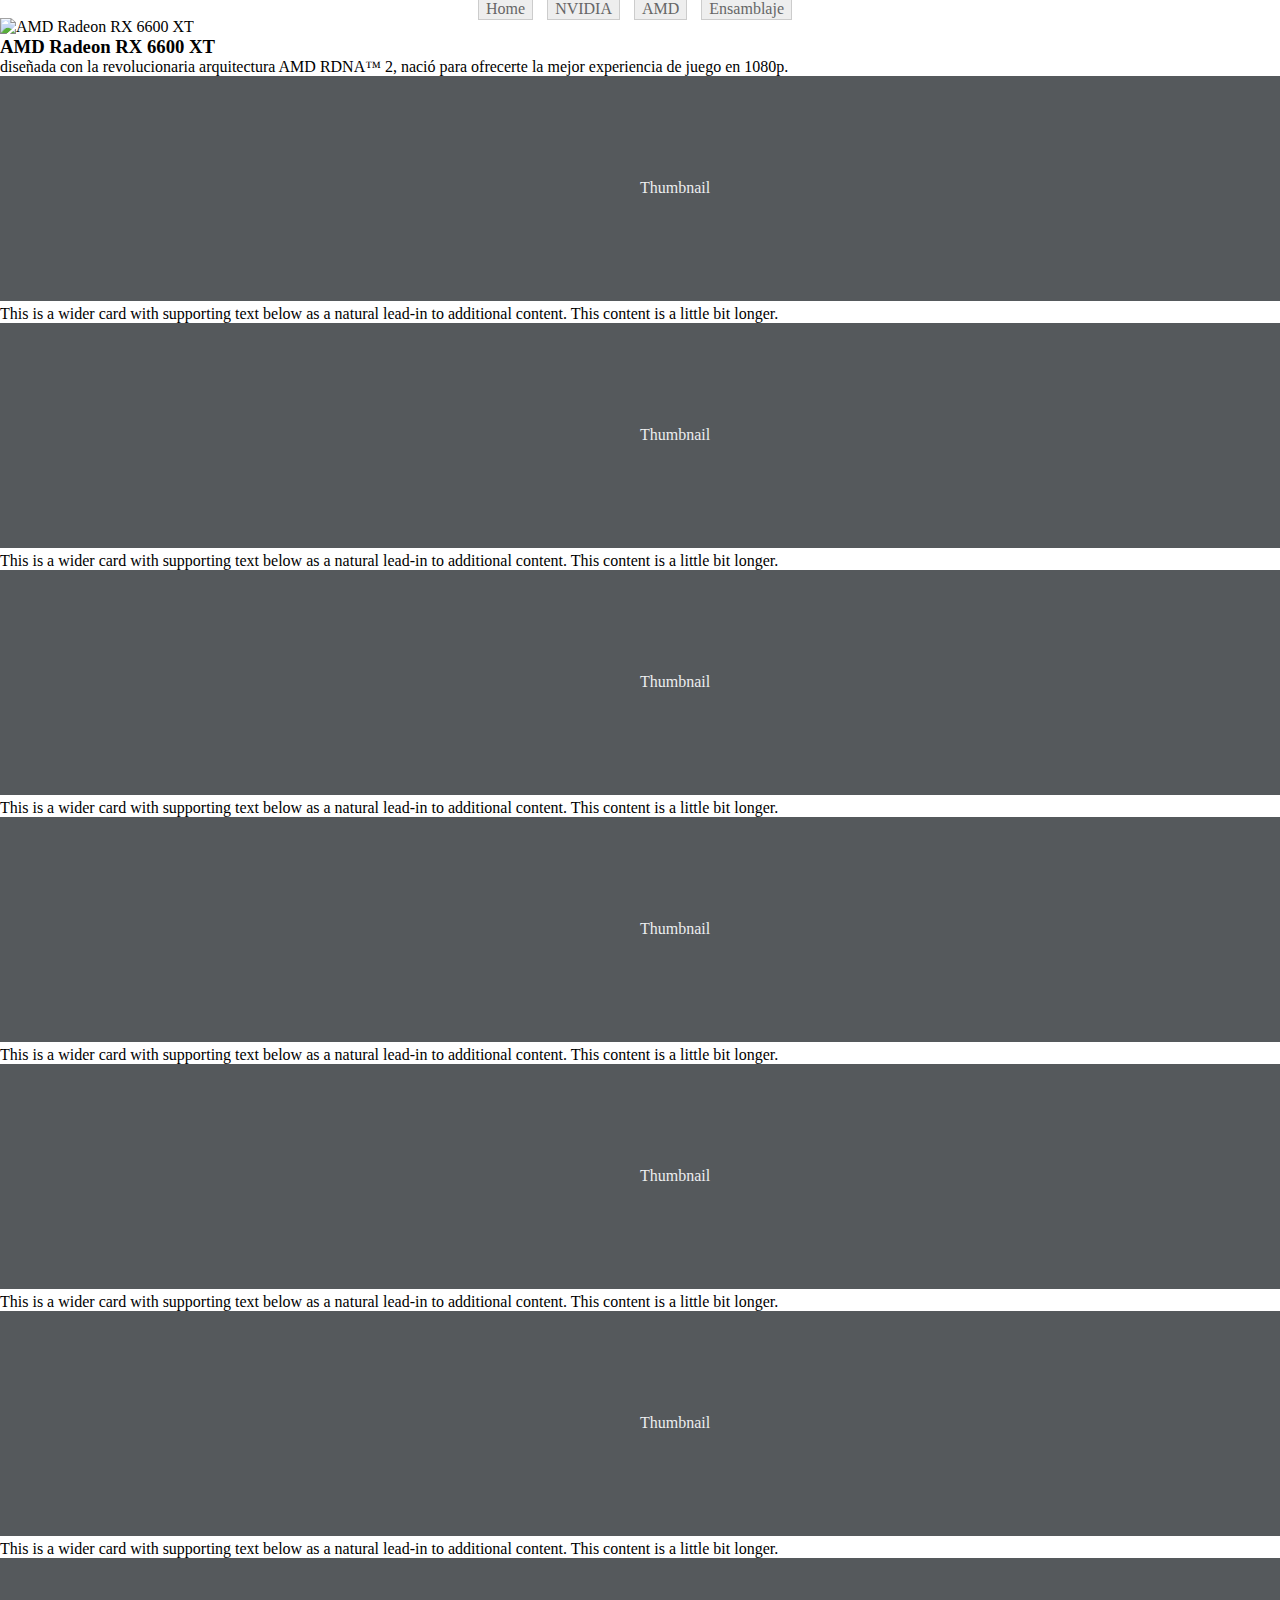
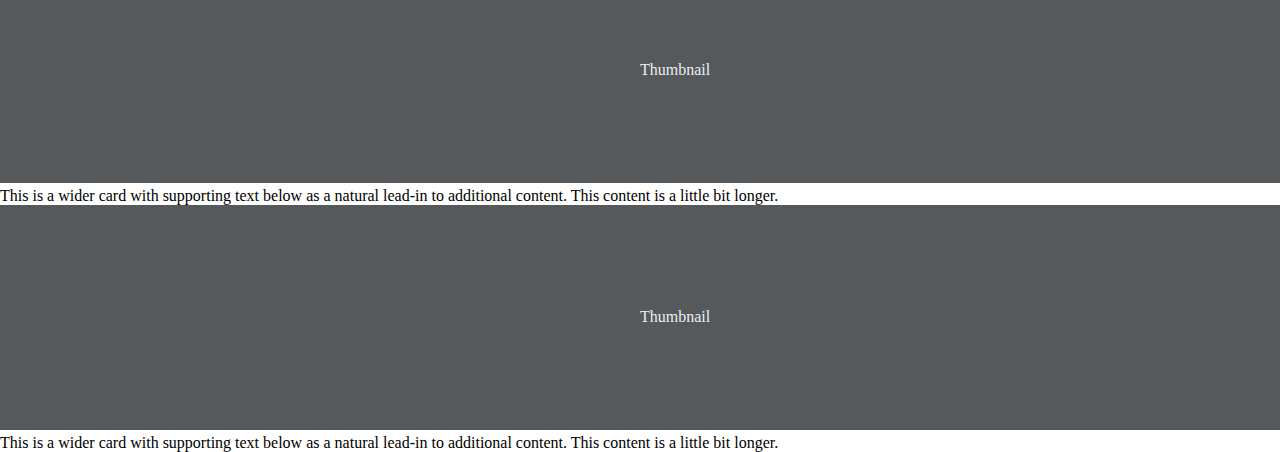
==== Template/Amd.html @ af45606d "Primer Commit" ====
<!DOCTYPE html>
<html lang="es">
<head>
    <meta charset="UTF-8">
    <meta http-equiv="X-UA-Compatible" content="IE=edge">
    <meta name="viewport" content="width=device-width, initial-scale=1.0">
    <title>AMD</title>
    <link rel="stylesheet" href="https://cdn.jsdelivr.net/npm/bootstrap@4.6.0/dist/css/bootstrap.min.css" integrity="sha384-B0vP5xmATw1+K9KRQjQERJvTumQW0nPEzvF6L/Z6nronJ3oUOFUFpCjEUQouq2+l" crossorigin="anonymous">
    <link rel="stylesheet" href="/css/Amd.css">
</head>
<body>
    <header id="header">
        <div id="navegador">
            <ul>
            <li><a href="/index.html">Home</a></li>
            <li><a href="/Template/Nvidea.html">NVIDIA</a></li>
            <li><a href="Amd.html">AMD</a></li>
            <li><a href="/Template/Ensamblaje.html">Ensamblaje</a></li>
            </ul>
            </div>
    </header>
    <main>
        <div class="album py-5 bg-light">
            <div class="container">
        
              <div class="row">
                <div class="col-md-4">
                  <div class="card mb-4 shadow-sm">
                    <img src="/img/amd radeon 6600XT.webp" alt="AMD Radeon RX 6600 XT">
        
                    <div class="card-body">
                      <h3>AMD Radeon RX 6600 XT</h3>
                      <p class="card-text">diseñada con la revolucionaria arquitectura AMD RDNA™ 2, nació para ofrecerte la mejor experiencia de juego en 1080p.</p>
                      <div class="d-flex justify-content-between align-items-center">
                      </div>
                    </div>
                  </div>
                </div>
                <div class="col-md-4">
                  <div class="card mb-4 shadow-sm">
                    <svg class="bd-placeholder-img card-img-top" width="100%" height="225" xmlns="http://www.w3.org/2000/svg" role="img" aria-label="Placeholder: Thumbnail" preserveAspectRatio="xMidYMid slice" focusable="false"><title>Placeholder</title><rect width="100%" height="100%" fill="#55595c"/><text x="50%" y="50%" fill="#eceeef" dy=".3em">Thumbnail</text></svg>
        
                    <div class="card-body">
                      <p class="card-text">This is a wider card with supporting text below as a natural lead-in to additional content. This content is a little bit longer.</p>
                      <div class="d-flex justify-content-between align-items-center">
                      </div>
                    </div>
                  </div>
                </div>
                <div class="col-md-4">
                  <div class="card mb-4 shadow-sm">
                    <svg class="bd-placeholder-img card-img-top" width="100%" height="225" xmlns="http://www.w3.org/2000/svg" role="img" aria-label="Placeholder: Thumbnail" preserveAspectRatio="xMidYMid slice" focusable="false"><title>Placeholder</title><rect width="100%" height="100%" fill="#55595c"/><text x="50%" y="50%" fill="#eceeef" dy=".3em">Thumbnail</text></svg>
                    <div class="card-body">
                      <p class="card-text">This is a wider card with supporting text below as a natural lead-in to additional content. This content is a little bit longer.</p>
                      <div class="d-flex justify-content-between align-items-center">
                      </div>
                    </div>
                  </div>
                </div>
        
                <div class="col-md-4">
                  <div class="card mb-4 shadow-sm">
                    <svg class="bd-placeholder-img card-img-top" width="100%" height="225" xmlns="http://www.w3.org/2000/svg" role="img" aria-label="Placeholder: Thumbnail" preserveAspectRatio="xMidYMid slice" focusable="false"><title>Placeholder</title><rect width="100%" height="100%" fill="#55595c"/><text x="50%" y="50%" fill="#eceeef" dy=".3em">Thumbnail</text></svg>
        
                    <div class="card-body">
                      <p class="card-text">This is a wider card with supporting text below as a natural lead-in to additional content. This content is a little bit longer.</p>
                      <div class="d-flex justify-content-between align-items-center">
                      </div>
                    </div>
                  </div>
                </div>
                <div class="col-md-4">
                  <div class="card mb-4 shadow-sm">
                    <svg class="bd-placeholder-img card-img-top" width="100%" height="225" xmlns="http://www.w3.org/2000/svg" role="img" aria-label="Placeholder: Thumbnail" preserveAspectRatio="xMidYMid slice" focusable="false"><title>Placeholder</title><rect width="100%" height="100%" fill="#55595c"/><text x="50%" y="50%" fill="#eceeef" dy=".3em">Thumbnail</text></svg>
        
                    <div class="card-body">
                      <p class="card-text">This is a wider card with supporting text below as a natural lead-in to additional content. This content is a little bit longer.</p>
                      <div class="d-flex justify-content-between align-items-center">
                      </div>
                    </div>
                  </div>
                </div>
                <div class="col-md-4">
                  <div class="card mb-4 shadow-sm">
                    <svg class="bd-placeholder-img card-img-top" width="100%" height="225" xmlns="http://www.w3.org/2000/svg" role="img" aria-label="Placeholder: Thumbnail" preserveAspectRatio="xMidYMid slice" focusable="false"><title>Placeholder</title><rect width="100%" height="100%" fill="#55595c"/><text x="50%" y="50%" fill="#eceeef" dy=".3em">Thumbnail</text></svg>
        
                    <div class="card-body">
                      <p class="card-text">This is a wider card with supporting text below as a natural lead-in to additional content. This content is a little bit longer.</p>
                      <div class="d-flex justify-content-between align-items-center">
                      </div>
                    </div>
                  </div>
                </div>
        
                <div class="col-md-4">
                  <div class="card mb-4 shadow-sm">
                    <svg class="bd-placeholder-img card-img-top" width="100%" height="225" xmlns="http://www.w3.org/2000/svg" role="img" aria-label="Placeholder: Thumbnail" preserveAspectRatio="xMidYMid slice" focusable="false"><title>Placeholder</title><rect width="100%" height="100%" fill="#55595c"/><text x="50%" y="50%" fill="#eceeef" dy=".3em">Thumbnail</text></svg>
        
                    <div class="card-body">
                      <p class="card-text">This is a wider card with supporting text below as a natural lead-in to additional content. This content is a little bit longer.</p>
                      <div class="d-flex justify-content-between align-items-center">

                      </div>
                    </div>
                  </div>
                </div>
                <div class="col-md-4">
                  <div class="card mb-4 shadow-sm">
                    <svg class="bd-placeholder-img card-img-top" width="100%" height="225" xmlns="http://www.w3.org/2000/svg" role="img" aria-label="Placeholder: Thumbnail" preserveAspectRatio="xMidYMid slice" focusable="false"><title>Placeholder</title><rect width="100%" height="100%" fill="#55595c"/><text x="50%" y="50%" fill="#eceeef" dy=".3em">Thumbnail</text></svg>
        
                    <div class="card-body">
                      <p class="card-text">This is a wider card with supporting text below as a natural lead-in to additional content. This content is a little bit longer.</p>
                      <div class="d-flex justify-content-between align-items-center">
                      </div>
                    </div>
                  </div>
                </div>
                <div class="col-md-4">
                  <div class="card mb-4 shadow-sm">
                    <svg class="bd-placeholder-img card-img-top" width="100%" height="225" xmlns="http://www.w3.org/2000/svg" role="img" aria-label="Placeholder: Thumbnail" preserveAspectRatio="xMidYMid slice" focusable="false"><title>Placeholder</title><rect width="100%" height="100%" fill="#55595c"/><text x="50%" y="50%" fill="#eceeef" dy=".3em">Thumbnail</text></svg>
        
                    <div class="card-body">
                      <p class="card-text">This is a wider card with supporting text below as a natural lead-in to additional content. This content is a little bit longer.</p>
                      </div>
                    </div>
                  </div>
                </div>
              </div>
            </div>
          </div>
    </main>
</body>
</html>
---- css/Amd.css ----
*{
    padding: 0%;
    margin: 0%;
    background: fff;
}
#navegador ul{
    list-style-type: none;
    text-align: center;
 }
 #navegador li{
    display: inline;
    text-align: center;
    margin: 0 10px 0 0;
 }
 #navegador li a {
    padding: 2px 7px 2px 7px;
    color: #666;
    background-color: #eeeeee;
    border: 1px solid #ccc;
    text-decoration: none;
 }
 #navegador li a:hover{
    background-color: #333333;
    color: #ffffff;
 }
 table, th, td {
    border: 2px solid black;
  }
  table{
      width: 50vw;
      text-align:center
  }
  li {
    list-style-type: none;
  }
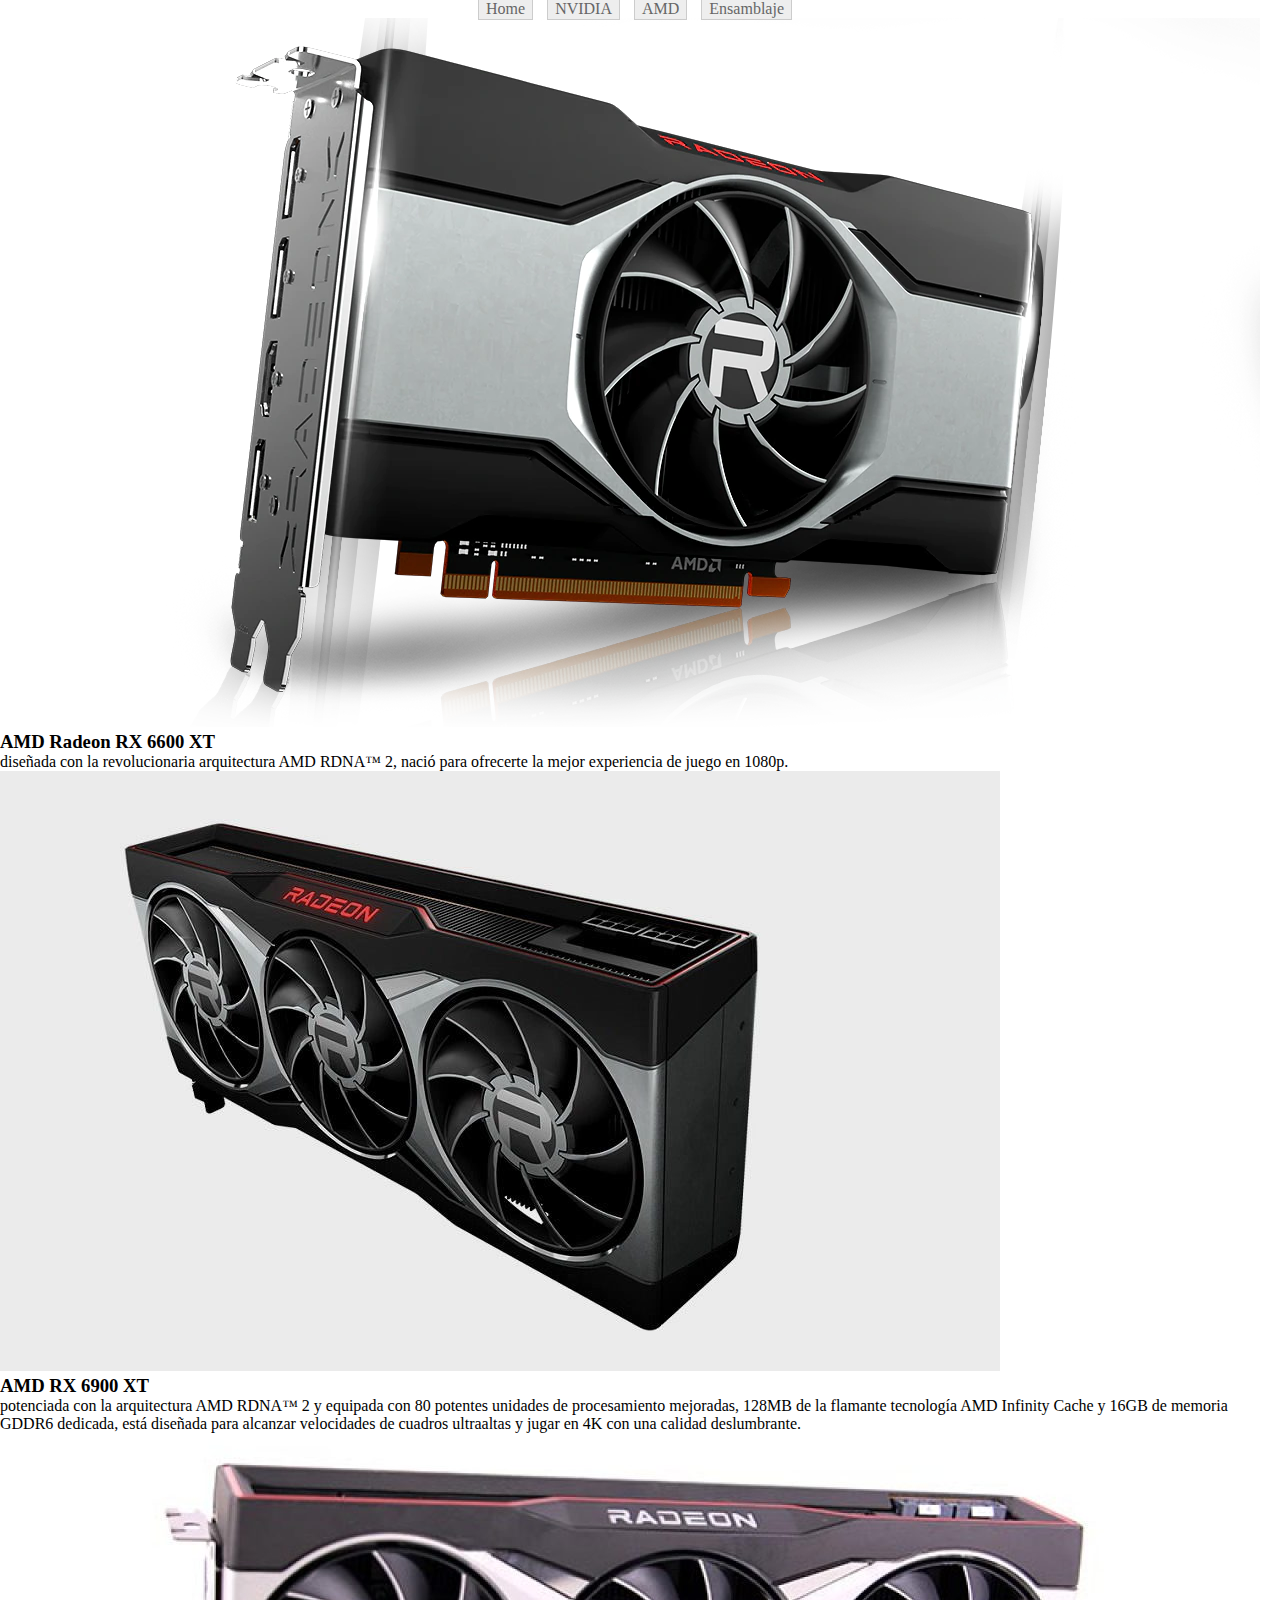
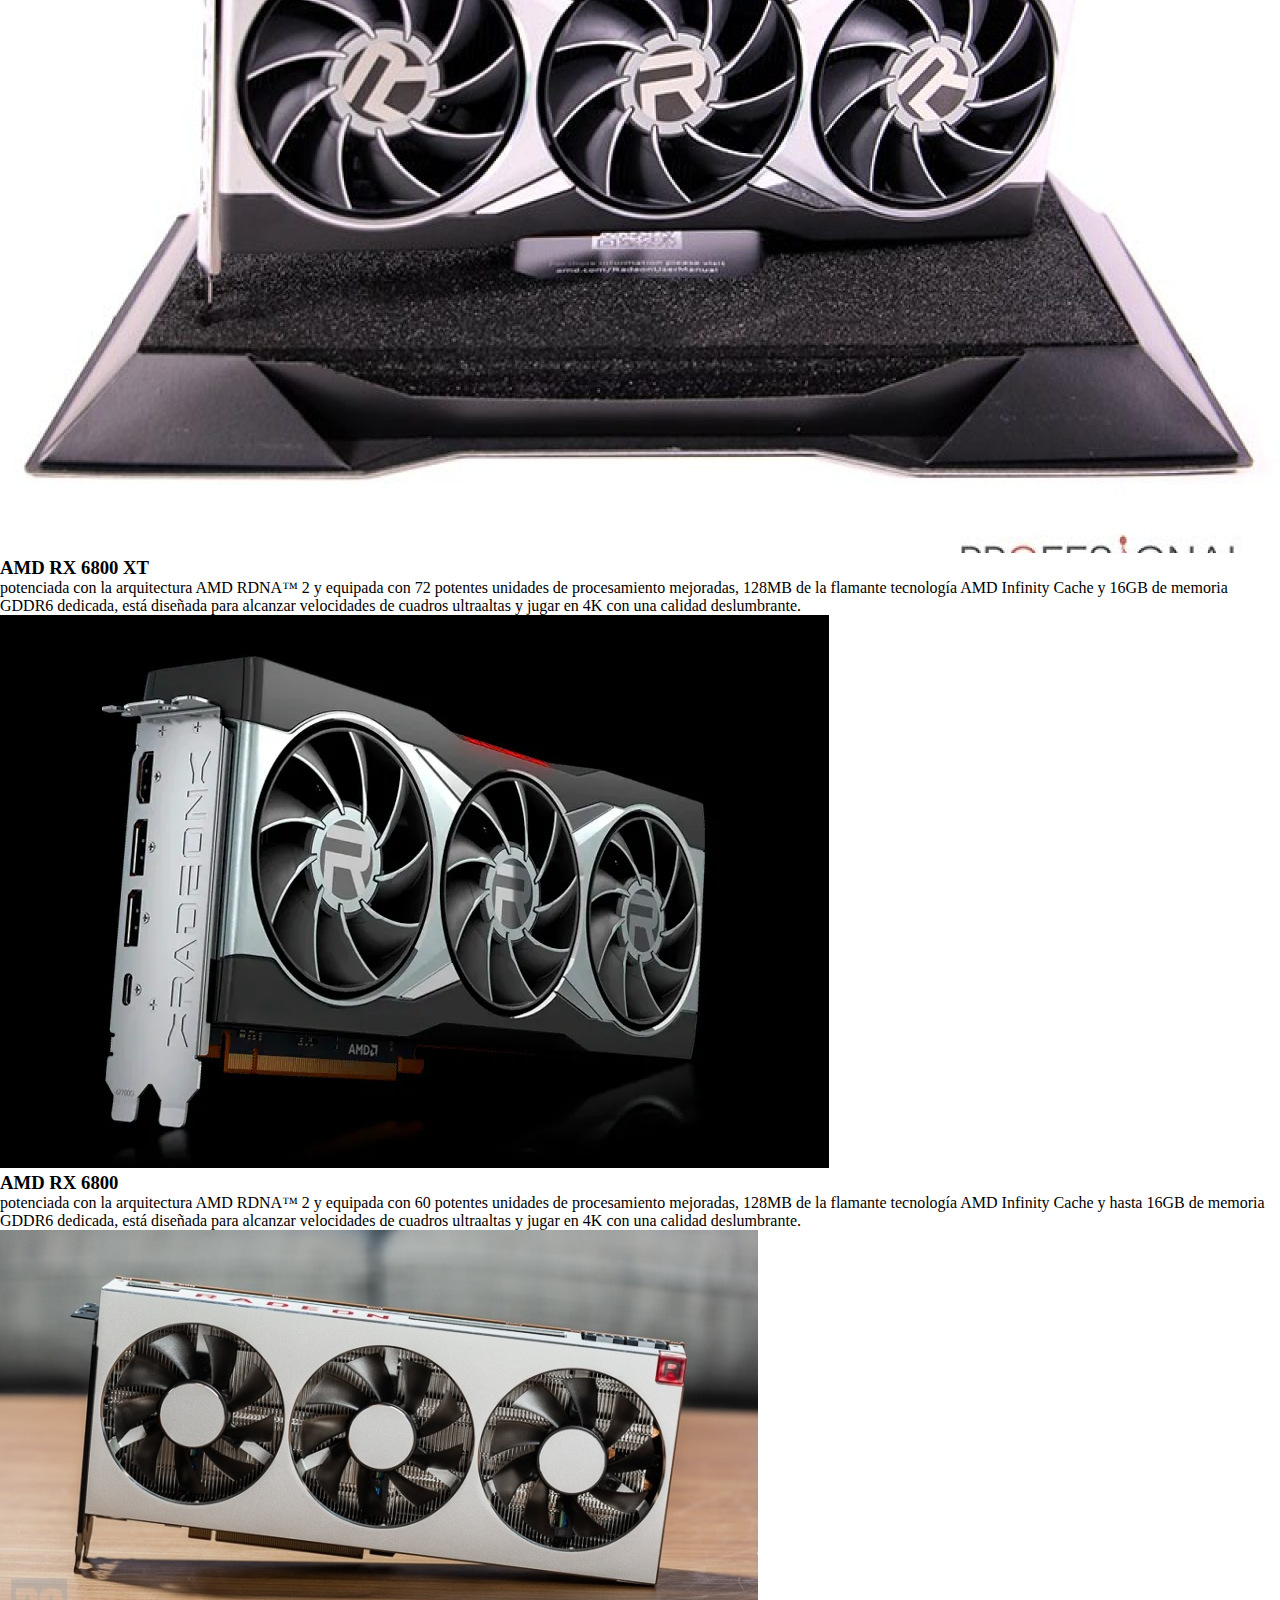
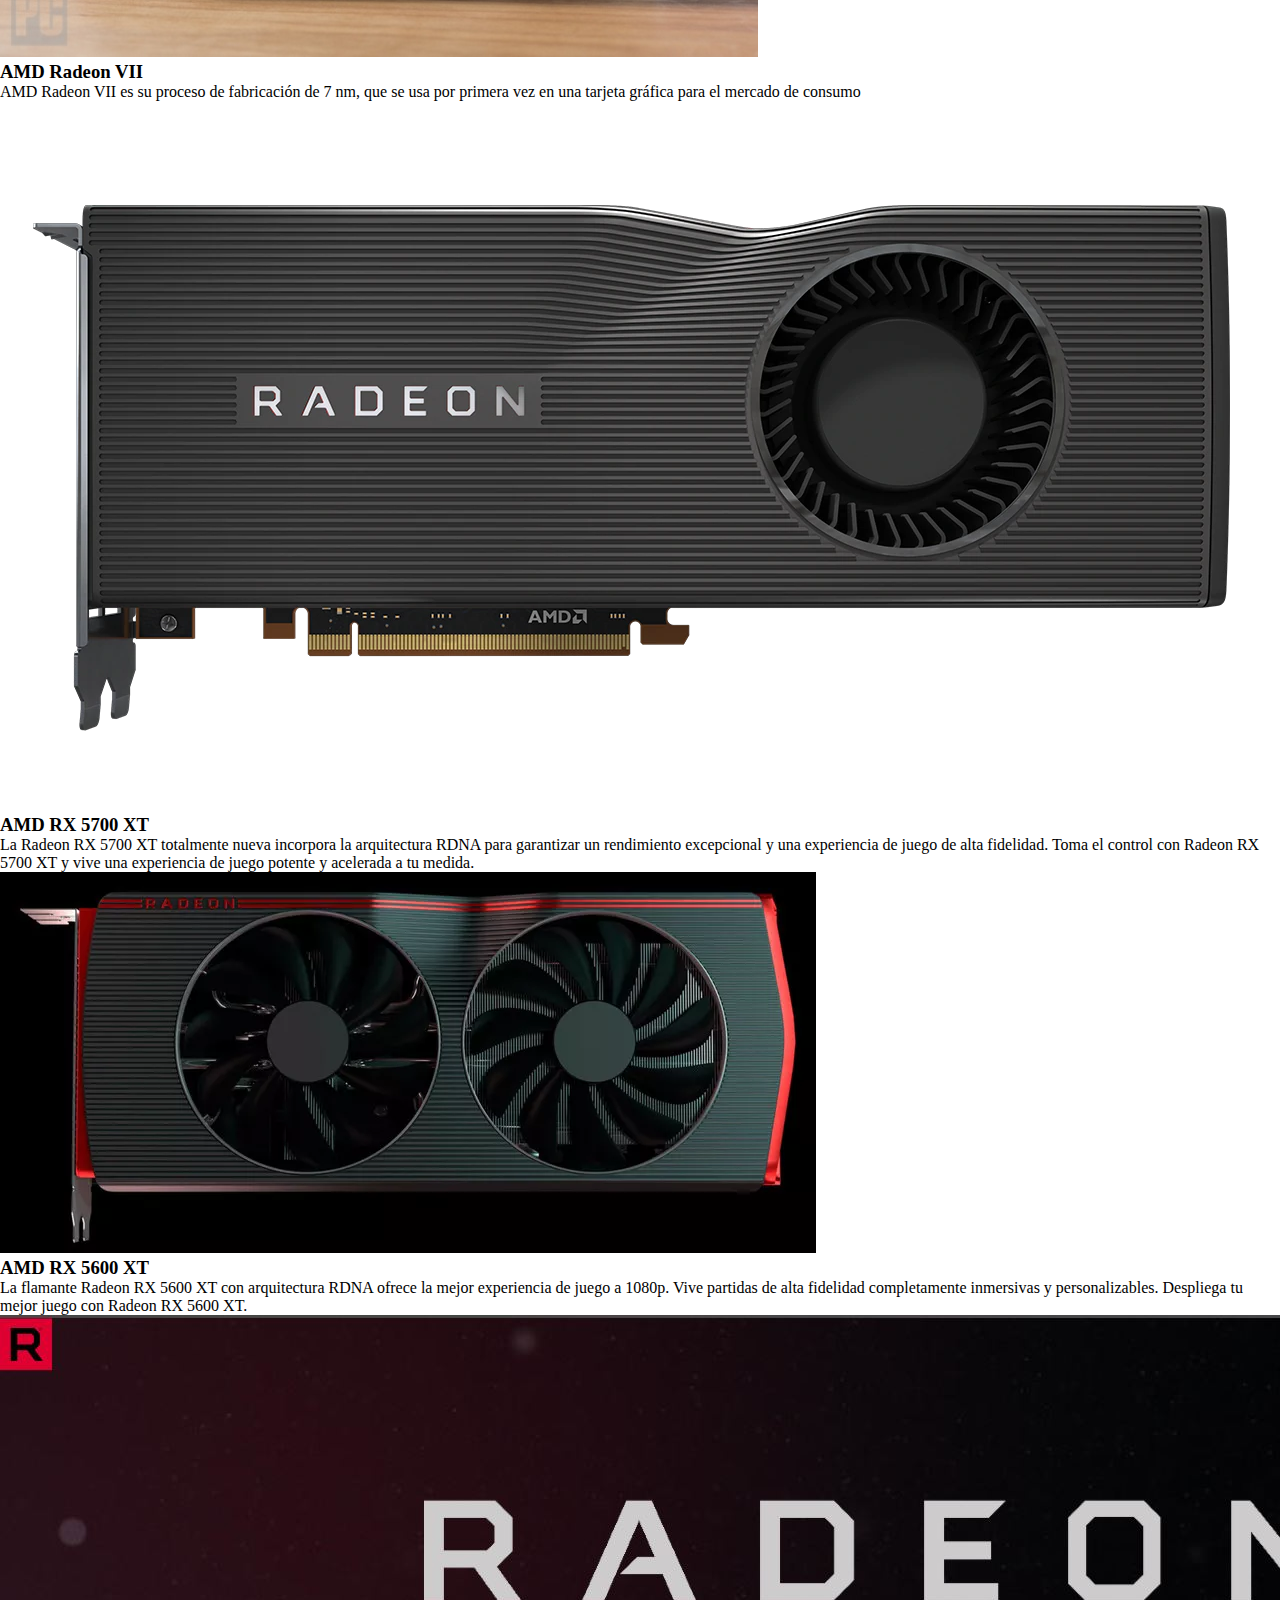
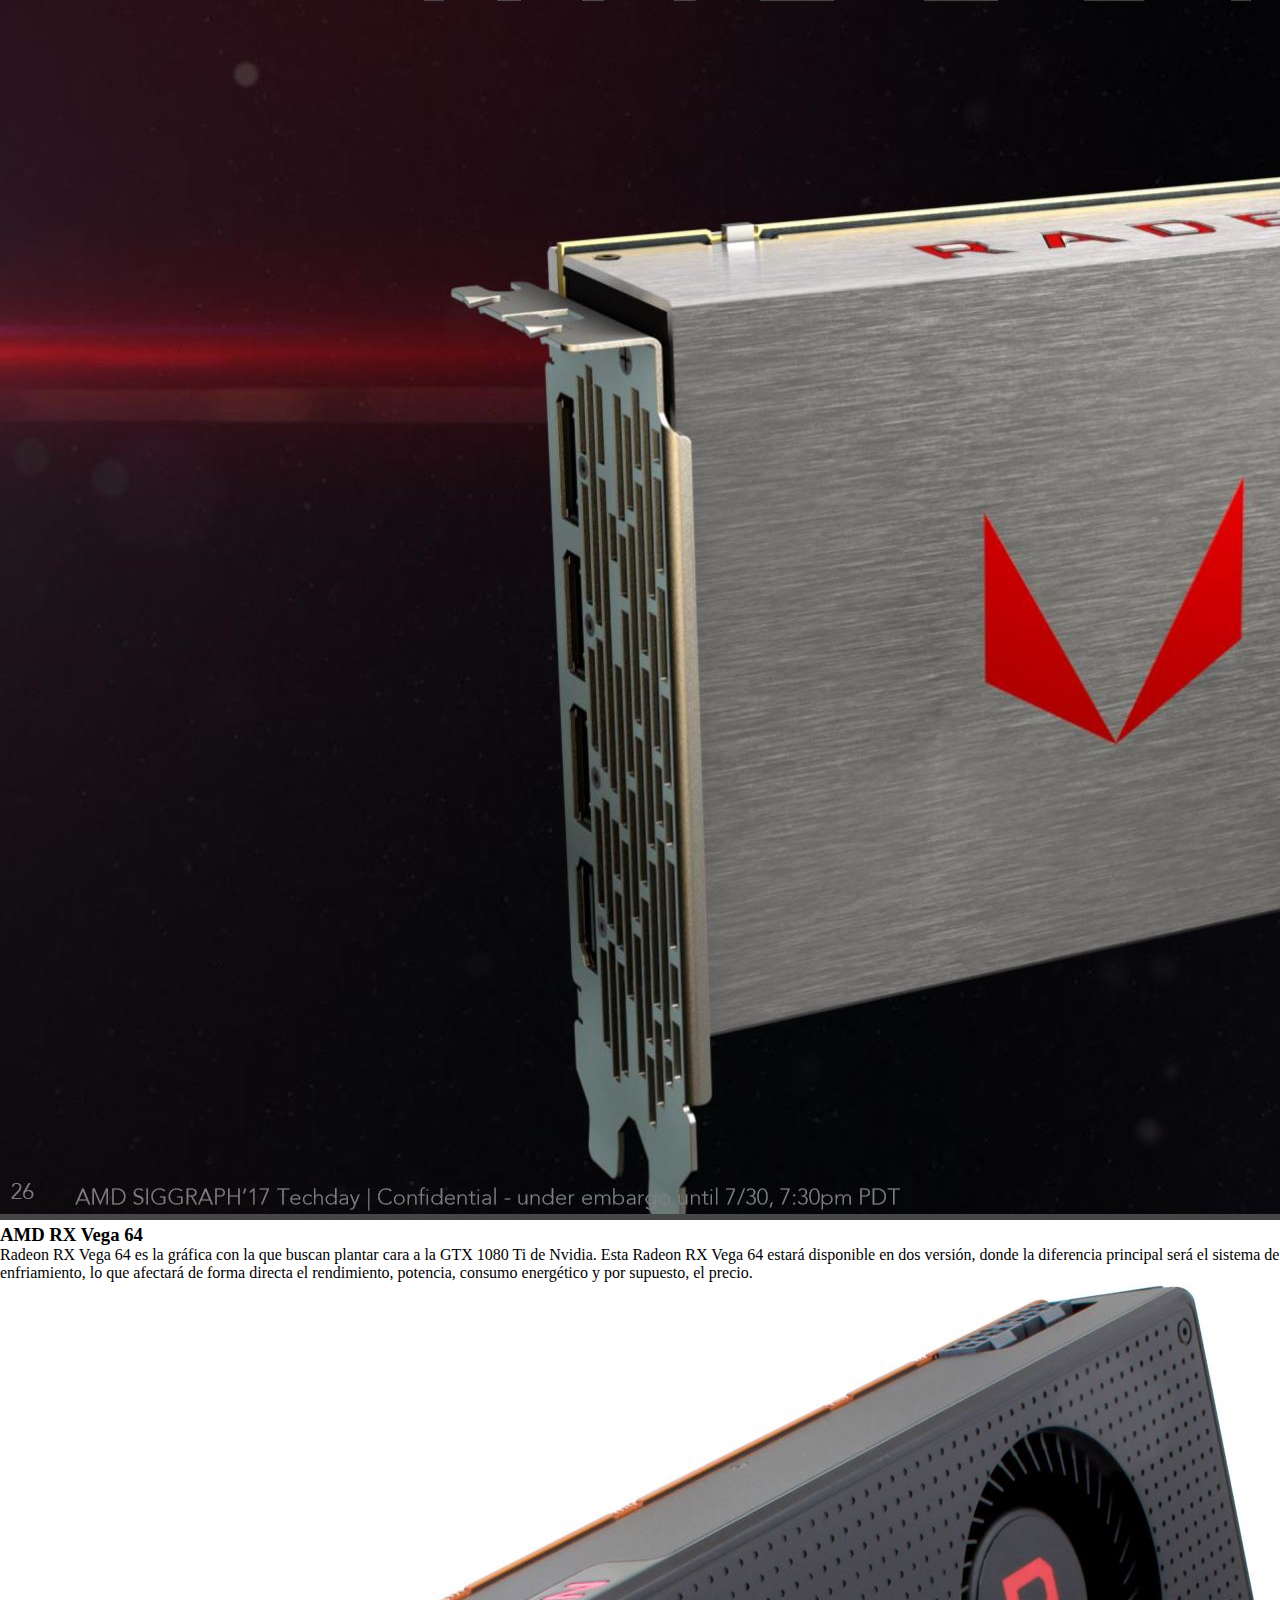
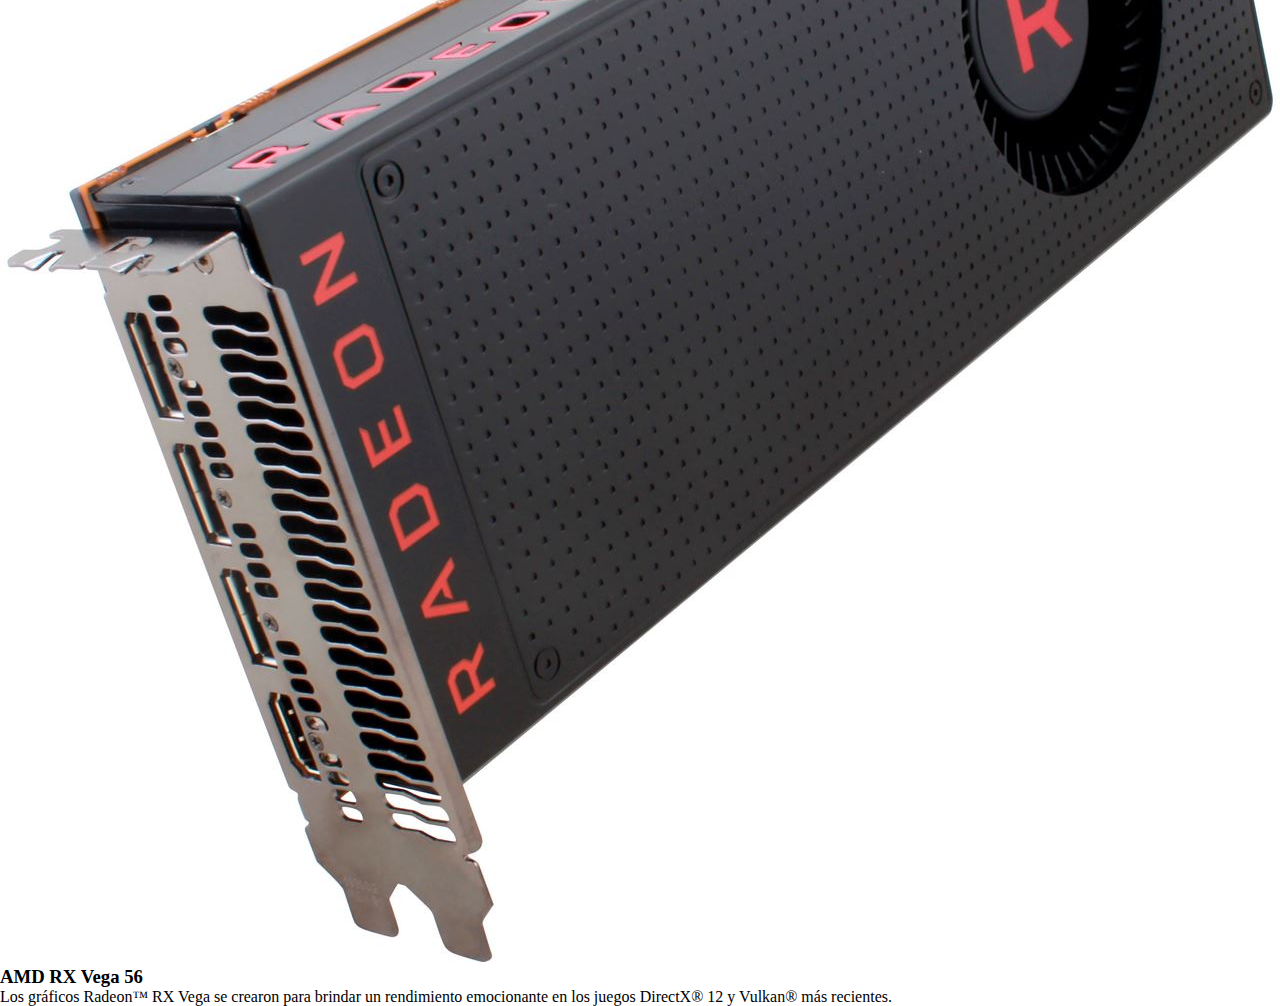
==== commit c161f5f9: "Se añadieron nuevas imagenes y texto" ====
--- a/Template/Amd.html
+++ b/Template/Amd.html
@@ -26,7 +26,7 @@
               <div class="row">
                 <div class="col-md-4">
                   <div class="card mb-4 shadow-sm">
-                    <img src="/img/amd radeon 6600XT.webp" alt="AMD Radeon RX 6600 XT">
+                    <img src="/Recurso/img/AMD/amd radeon 6600XT.webp" alt="AMD Radeon RX 6600 XT">
         
                     <div class="card-body">
                       <h3>AMD Radeon RX 6600 XT</h3>
@@ -38,10 +38,10 @@
                 </div>
                 <div class="col-md-4">
                   <div class="card mb-4 shadow-sm">
-                    <svg class="bd-placeholder-img card-img-top" width="100%" height="225" xmlns="http://www.w3.org/2000/svg" role="img" aria-label="Placeholder: Thumbnail" preserveAspectRatio="xMidYMid slice" focusable="false"><title>Placeholder</title><rect width="100%" height="100%" fill="#55595c"/><text x="50%" y="50%" fill="#eceeef" dy=".3em">Thumbnail</text></svg>
+                    <img src="/Recurso/img/AMD/RX 6900 XT.jpg" alt="RX 6900 XT">
         
-                    <div class="card-body">
-                      <p class="card-text">This is a wider card with supporting text below as a natural lead-in to additional content. This content is a little bit longer.</p>
+                    <div class="card-body"><h3>AMD RX 6900 XT</h3>
+                      <p class="card-text">potenciada con la arquitectura AMD RDNA™ 2 y equipada con 80 potentes unidades de procesamiento mejoradas, 128MB de la flamante tecnología AMD Infinity Cache y 16GB de memoria GDDR6 dedicada, está diseñada para alcanzar velocidades de cuadros ultraaltas y jugar en 4K con una calidad deslumbrante.</p>
                       <div class="d-flex justify-content-between align-items-center">
                       </div>
                     </div>
@@ -49,9 +49,10 @@
                 </div>
                 <div class="col-md-4">
                   <div class="card mb-4 shadow-sm">
-                    <svg class="bd-placeholder-img card-img-top" width="100%" height="225" xmlns="http://www.w3.org/2000/svg" role="img" aria-label="Placeholder: Thumbnail" preserveAspectRatio="xMidYMid slice" focusable="false"><title>Placeholder</title><rect width="100%" height="100%" fill="#55595c"/><text x="50%" y="50%" fill="#eceeef" dy=".3em">Thumbnail</text></svg>
-                    <div class="card-body">
-                      <p class="card-text">This is a wider card with supporting text below as a natural lead-in to additional content. This content is a little bit longer.</p>
+                    <img src="/Recurso/img/AMD/RX 6800 XT.jpg" alt="RX 6800 XT">
+
+                    <div class="card-body"><h3>AMD RX 6800 XT</h3>
+                      <p class="card-text">potenciada con la arquitectura AMD RDNA™ 2 y equipada con 72 potentes unidades de procesamiento mejoradas, 128MB de la flamante tecnología AMD Infinity Cache y 16GB de memoria GDDR6 dedicada, está diseñada para alcanzar velocidades de cuadros ultraaltas y jugar en 4K con una calidad deslumbrante.</p>
                       <div class="d-flex justify-content-between align-items-center">
                       </div>
                     </div>
@@ -60,10 +61,10 @@
         
                 <div class="col-md-4">
                   <div class="card mb-4 shadow-sm">
-                    <svg class="bd-placeholder-img card-img-top" width="100%" height="225" xmlns="http://www.w3.org/2000/svg" role="img" aria-label="Placeholder: Thumbnail" preserveAspectRatio="xMidYMid slice" focusable="false"><title>Placeholder</title><rect width="100%" height="100%" fill="#55595c"/><text x="50%" y="50%" fill="#eceeef" dy=".3em">Thumbnail</text></svg>
+                    <img src="/Recurso/img/AMD/amd radeon 6800.webp" alt="RX 6800">
         
-                    <div class="card-body">
-                      <p class="card-text">This is a wider card with supporting text below as a natural lead-in to additional content. This content is a little bit longer.</p>
+                    <div class="card-body"><h3>AMD RX 6800</h3>
+                      <p class="card-text">potenciada con la arquitectura AMD RDNA™ 2 y equipada con 60 potentes unidades de procesamiento mejoradas, 128MB de la flamante tecnología AMD Infinity Cache y hasta 16GB de memoria GDDR6 dedicada, está diseñada para alcanzar velocidades de cuadros ultraaltas y jugar en 4K con una calidad deslumbrante.</p>
                       <div class="d-flex justify-content-between align-items-center">
                       </div>
                     </div>
@@ -71,10 +72,10 @@
                 </div>
                 <div class="col-md-4">
                   <div class="card mb-4 shadow-sm">
-                    <svg class="bd-placeholder-img card-img-top" width="100%" height="225" xmlns="http://www.w3.org/2000/svg" role="img" aria-label="Placeholder: Thumbnail" preserveAspectRatio="xMidYMid slice" focusable="false"><title>Placeholder</title><rect width="100%" height="100%" fill="#55595c"/><text x="50%" y="50%" fill="#eceeef" dy=".3em">Thumbnail</text></svg>
+                    <img src="/Recurso/img/AMD/AMD Radeon VII.jpg" alt="AMD Radeon VII">
         
-                    <div class="card-body">
-                      <p class="card-text">This is a wider card with supporting text below as a natural lead-in to additional content. This content is a little bit longer.</p>
+                    <div class="card-body"><h3>AMD Radeon VII</h3>
+                      <p class="card-text">AMD Radeon VII es su proceso de fabricación de 7 nm, que se usa por primera vez en una tarjeta gráfica para el mercado de consumo</p>
                       <div class="d-flex justify-content-between align-items-center">
                       </div>
                     </div>
@@ -82,10 +83,11 @@
                 </div>
                 <div class="col-md-4">
                   <div class="card mb-4 shadow-sm">
-                    <svg class="bd-placeholder-img card-img-top" width="100%" height="225" xmlns="http://www.w3.org/2000/svg" role="img" aria-label="Placeholder: Thumbnail" preserveAspectRatio="xMidYMid slice" focusable="false"><title>Placeholder</title><rect width="100%" height="100%" fill="#55595c"/><text x="50%" y="50%" fill="#eceeef" dy=".3em">Thumbnail</text></svg>
+                    <img src="/Recurso/img/AMD/RX 5700 XT.webp" alt="RX 5700 XT">
         
                     <div class="card-body">
-                      <p class="card-text">This is a wider card with supporting text below as a natural lead-in to additional content. This content is a little bit longer.</p>
+                      <h3>AMD RX 5700 XT</h3>
+                      <p class="card-text">La Radeon RX 5700 XT totalmente nueva incorpora la arquitectura RDNA para garantizar un rendimiento excepcional y una experiencia de juego de alta fidelidad. Toma el control con Radeon RX 5700 XT y vive una experiencia de juego potente y acelerada a tu medida.</p>
                       <div class="d-flex justify-content-between align-items-center">
                       </div>
                     </div>
@@ -94,10 +96,11 @@
         
                 <div class="col-md-4">
                   <div class="card mb-4 shadow-sm">
-                    <svg class="bd-placeholder-img card-img-top" width="100%" height="225" xmlns="http://www.w3.org/2000/svg" role="img" aria-label="Placeholder: Thumbnail" preserveAspectRatio="xMidYMid slice" focusable="false"><title>Placeholder</title><rect width="100%" height="100%" fill="#55595c"/><text x="50%" y="50%" fill="#eceeef" dy=".3em">Thumbnail</text></svg>
+                    <img src="/Recurso/img/AMD/rx 5600 xt.webp" alt="RX 5600 XT">
         
                     <div class="card-body">
-                      <p class="card-text">This is a wider card with supporting text below as a natural lead-in to additional content. This content is a little bit longer.</p>
+                      <h3>AMD RX 5600 XT</h3>
+                      <p class="card-text">La flamante Radeon RX 5600 XT con arquitectura RDNA ofrece la mejor experiencia de juego a 1080p. Vive partidas de alta fidelidad completamente inmersivas y personalizables. Despliega tu mejor juego con Radeon RX 5600 XT.</p>
                       <div class="d-flex justify-content-between align-items-center">
 
                       </div>
@@ -106,10 +109,10 @@
                 </div>
                 <div class="col-md-4">
                   <div class="card mb-4 shadow-sm">
-                    <svg class="bd-placeholder-img card-img-top" width="100%" height="225" xmlns="http://www.w3.org/2000/svg" role="img" aria-label="Placeholder: Thumbnail" preserveAspectRatio="xMidYMid slice" focusable="false"><title>Placeholder</title><rect width="100%" height="100%" fill="#55595c"/><text x="50%" y="50%" fill="#eceeef" dy=".3em">Thumbnail</text></svg>
+                    <img src="/Recurso/img/AMD/Vega64.jpg" alt="Vega64">
         
-                    <div class="card-body">
-                      <p class="card-text">This is a wider card with supporting text below as a natural lead-in to additional content. This content is a little bit longer.</p>
+                    <div class="card-body"><h3>AMD RX Vega 64</h3>
+                      <p class="card-text">Radeon RX Vega 64 es la gráfica con la que buscan plantar cara a la GTX 1080 Ti de Nvidia. Esta Radeon RX Vega 64 estará disponible en dos versión, donde la diferencia principal será el sistema de enfriamiento, lo que afectará de forma directa el rendimiento, potencia, consumo energético y por supuesto, el precio.</p>
                       <div class="d-flex justify-content-between align-items-center">
                       </div>
                     </div>
@@ -117,10 +120,11 @@
                 </div>
                 <div class="col-md-4">
                   <div class="card mb-4 shadow-sm">
-                    <svg class="bd-placeholder-img card-img-top" width="100%" height="225" xmlns="http://www.w3.org/2000/svg" role="img" aria-label="Placeholder: Thumbnail" preserveAspectRatio="xMidYMid slice" focusable="false"><title>Placeholder</title><rect width="100%" height="100%" fill="#55595c"/><text x="50%" y="50%" fill="#eceeef" dy=".3em">Thumbnail</text></svg>
+                    <img src="/Recurso/img/AMD/Vega56.jpg" alt="Vega56">
         
                     <div class="card-body">
-                      <p class="card-text">This is a wider card with supporting text below as a natural lead-in to additional content. This content is a little bit longer.</p>
+                      <h3>AMD RX Vega 56</h3>
+                      <p class="card-text">Los gráficos Radeon™ RX Vega se crearon para brindar un rendimiento emocionante en los juegos DirectX® 12 y Vulkan® más recientes.</p>
                       </div>
                     </div>
                   </div>
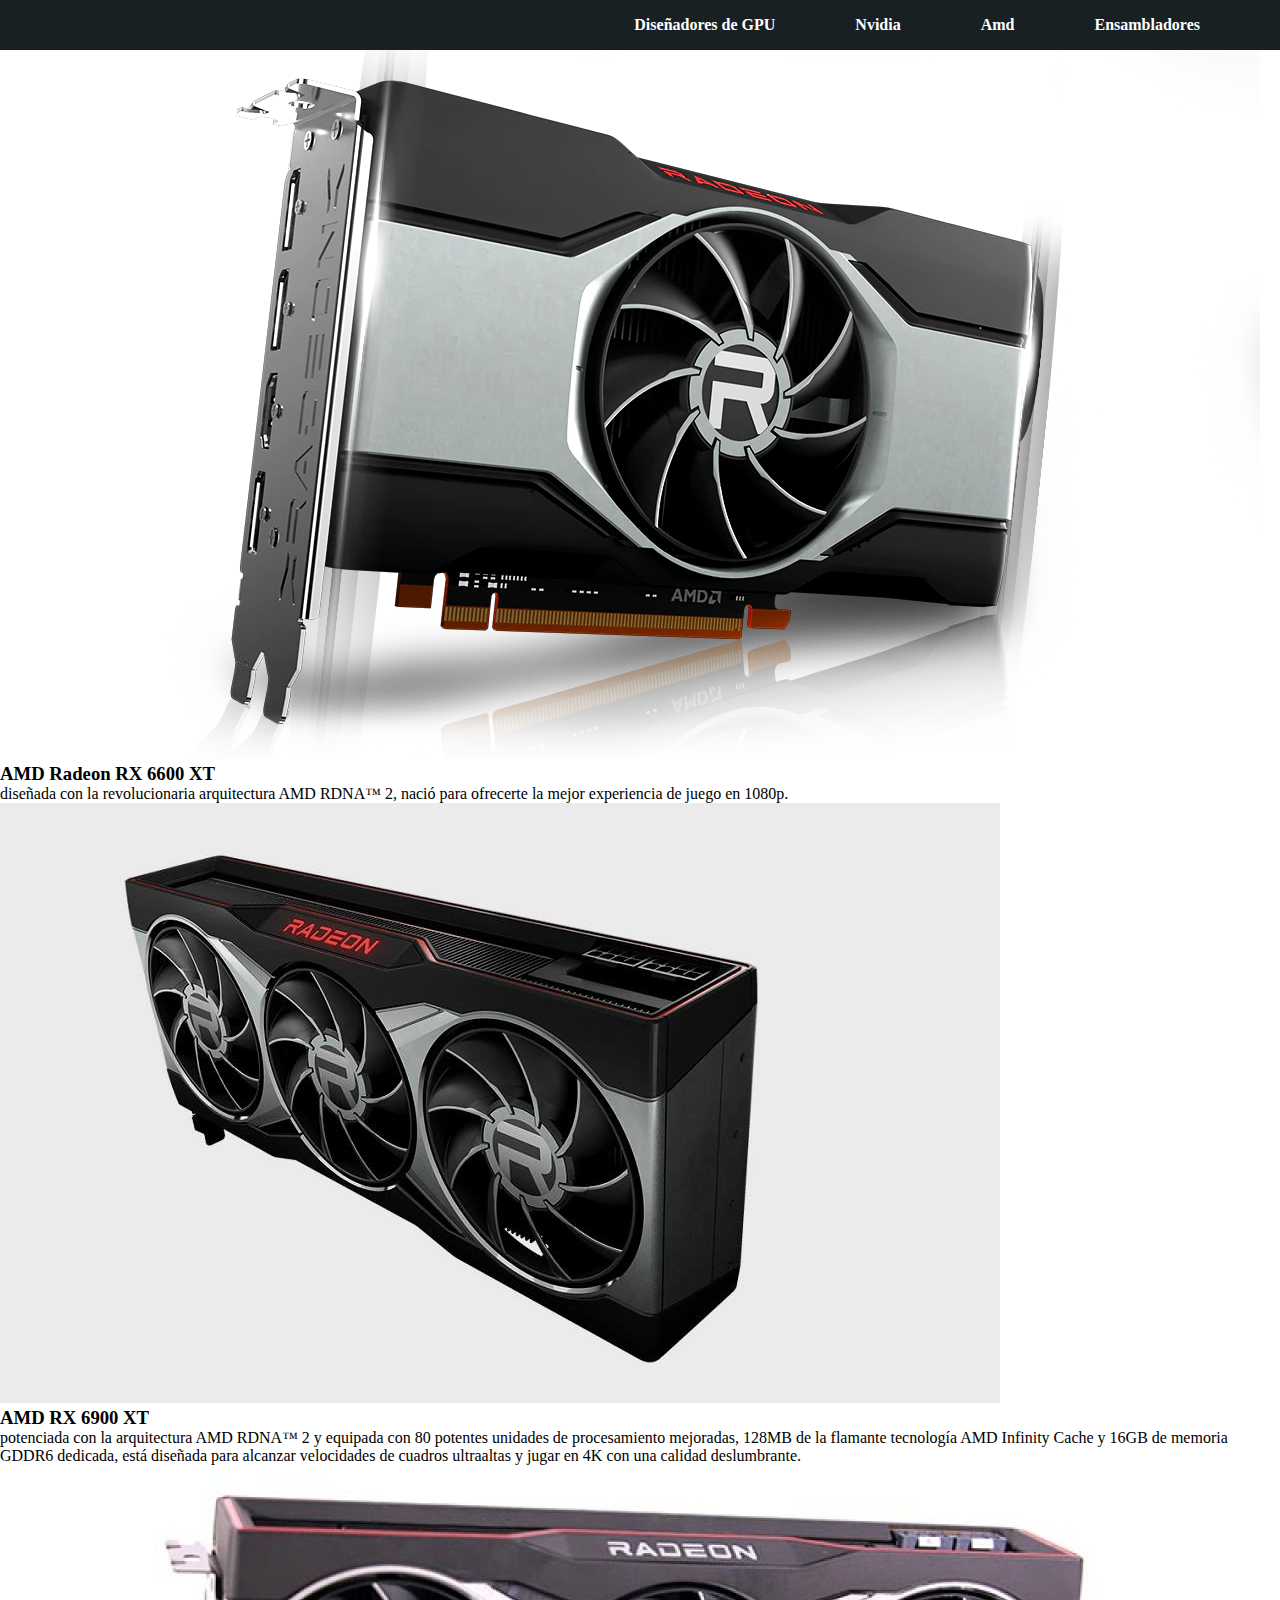
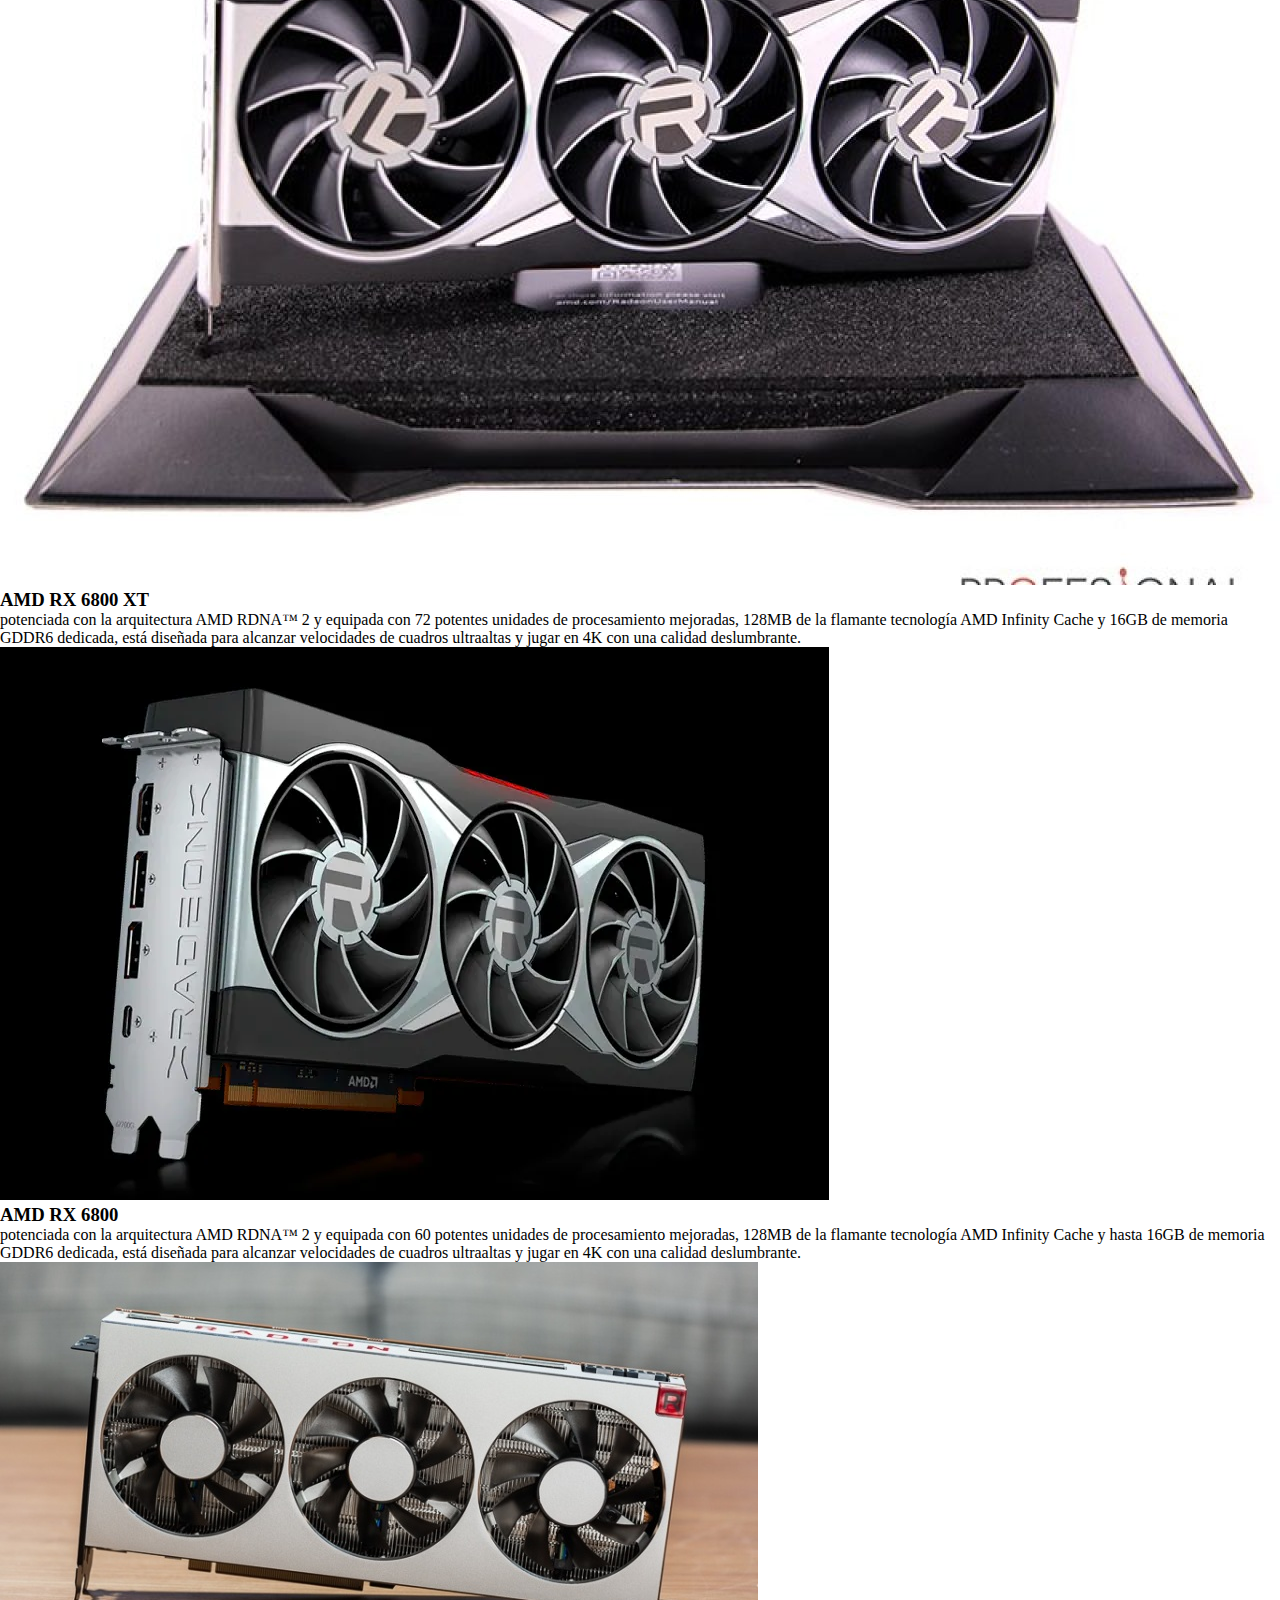
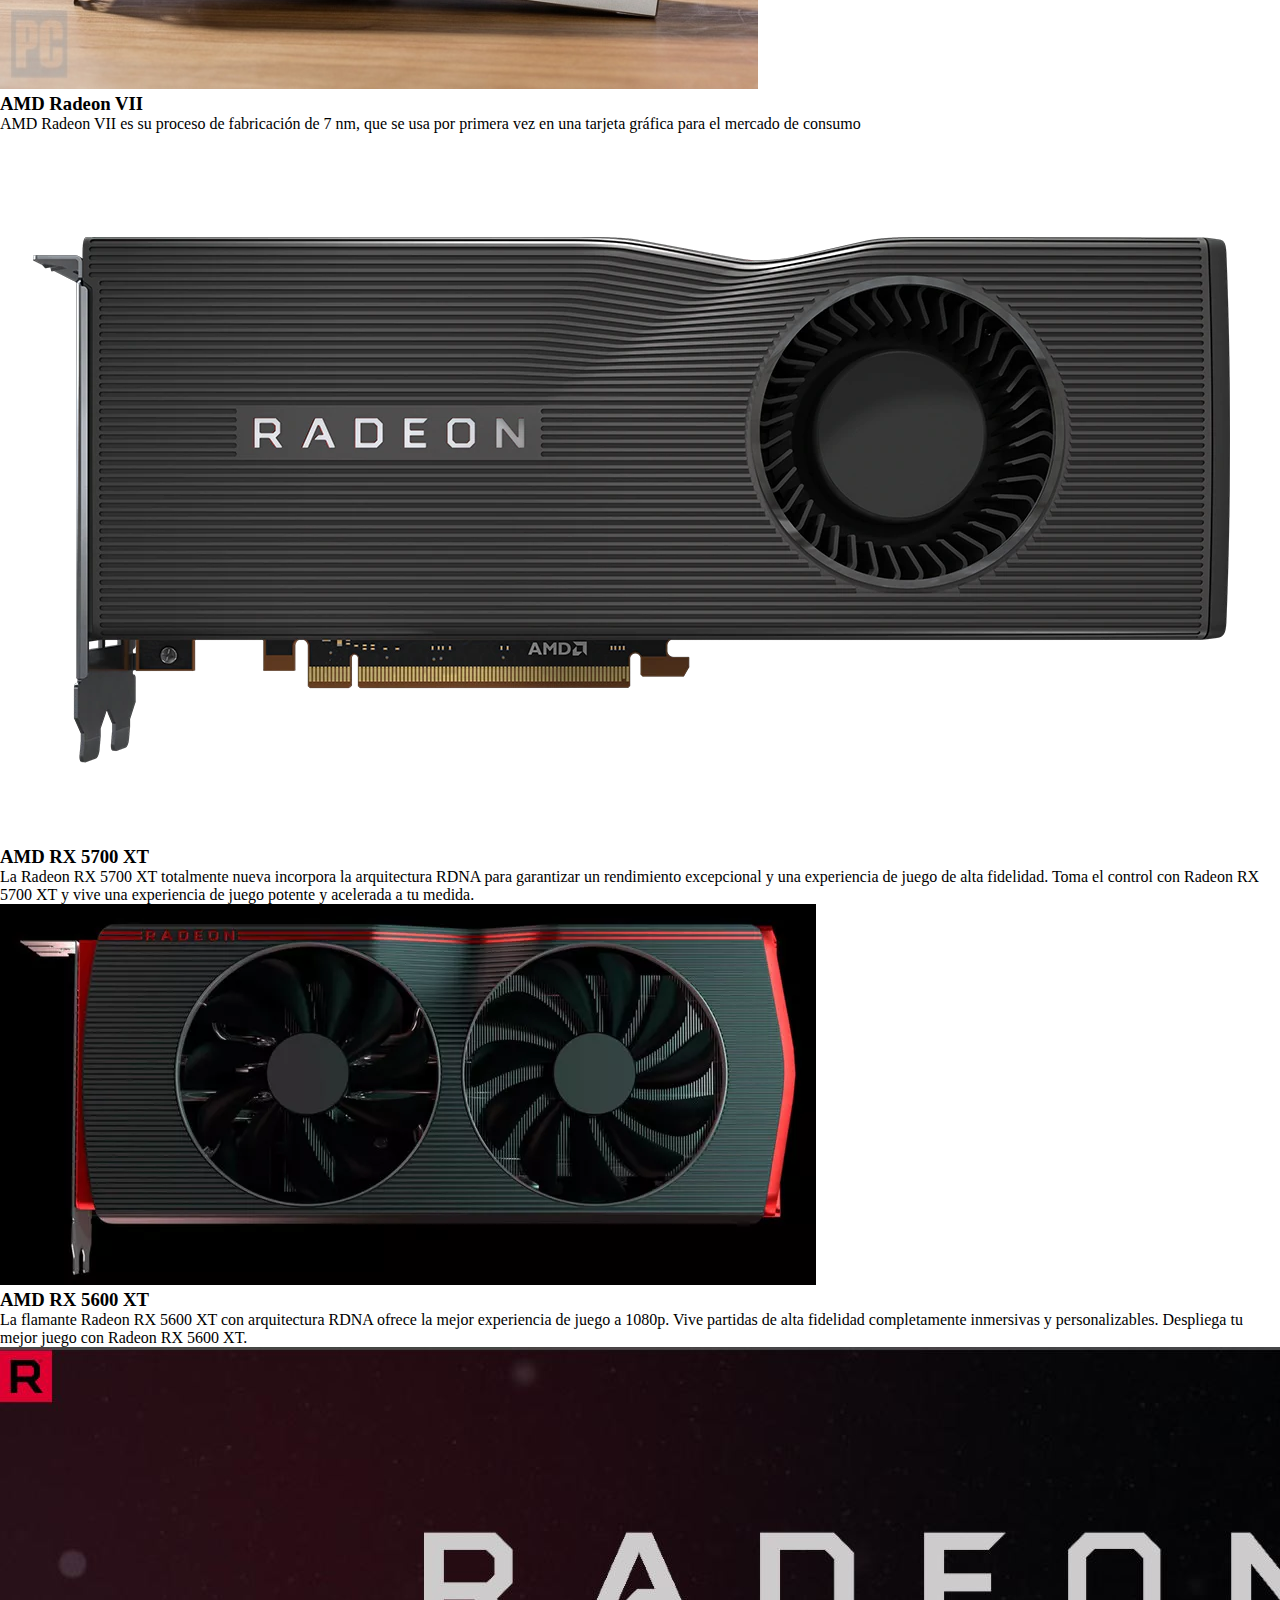
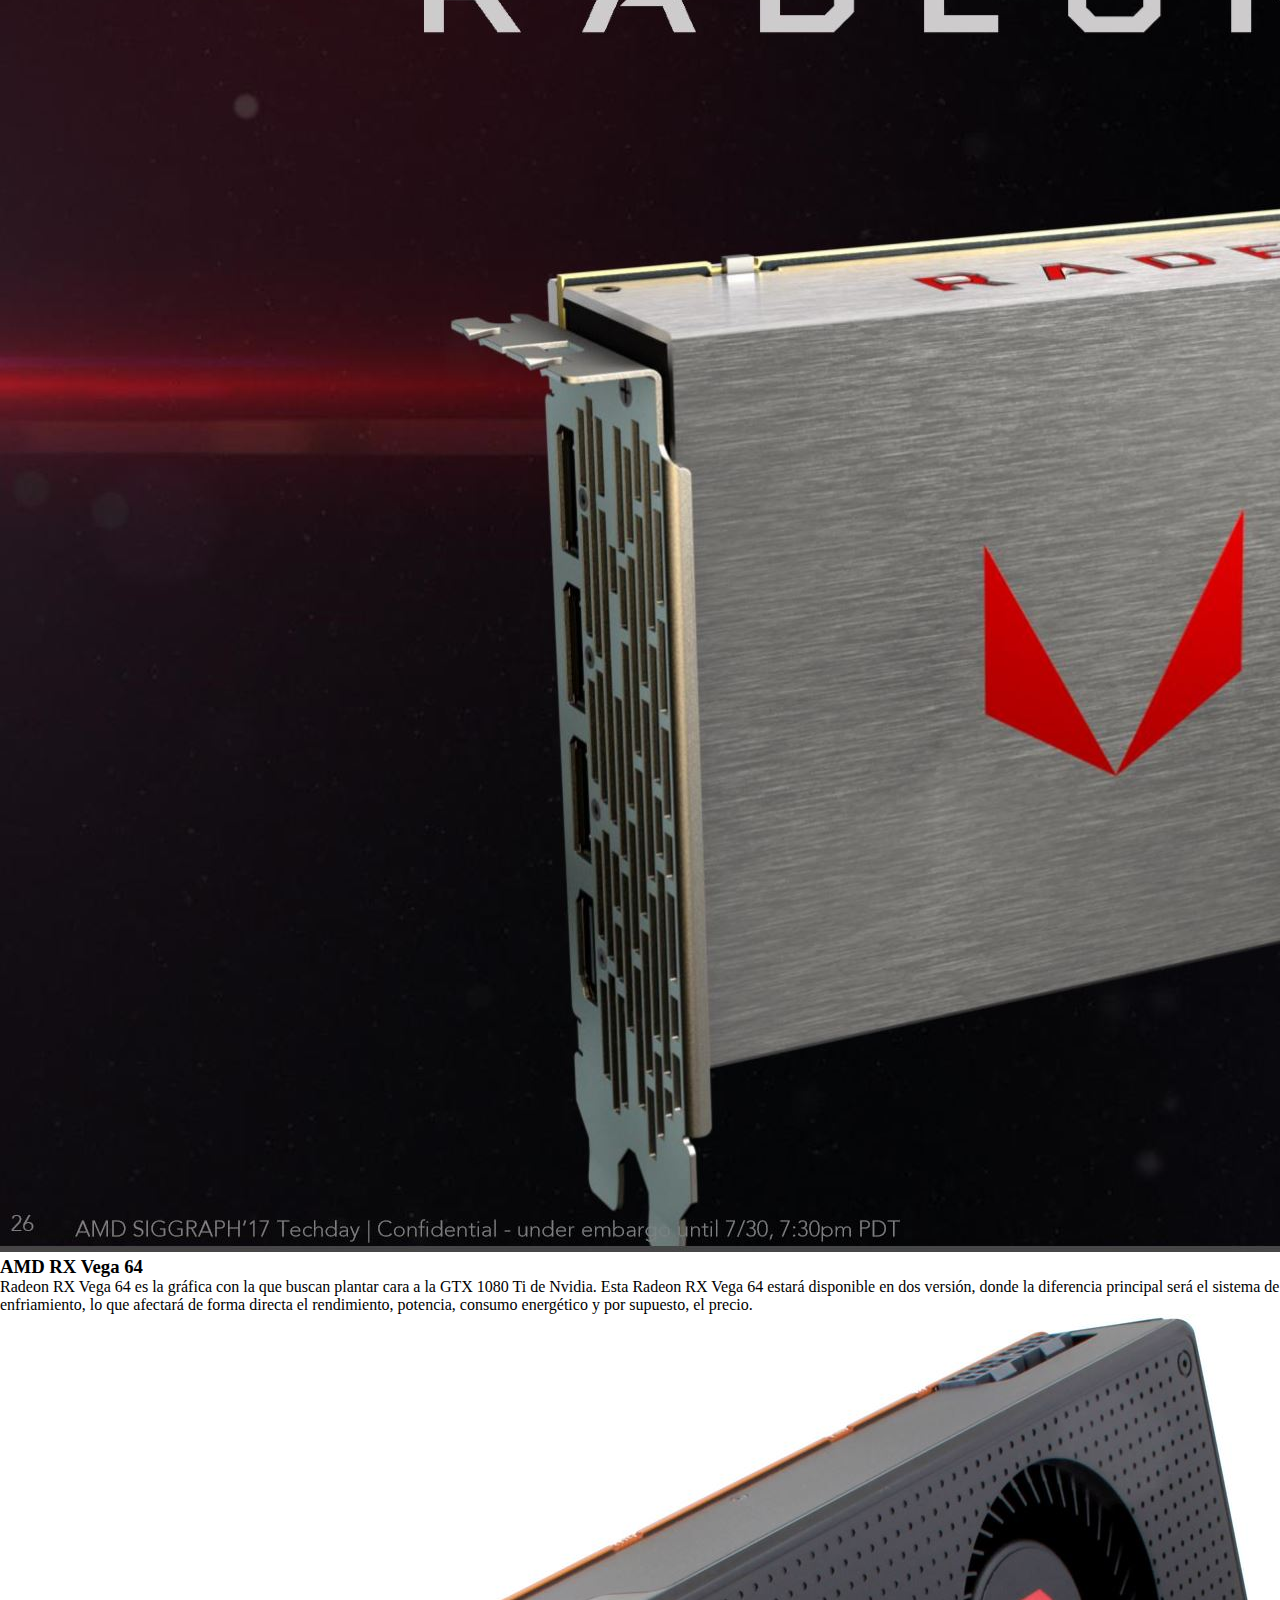
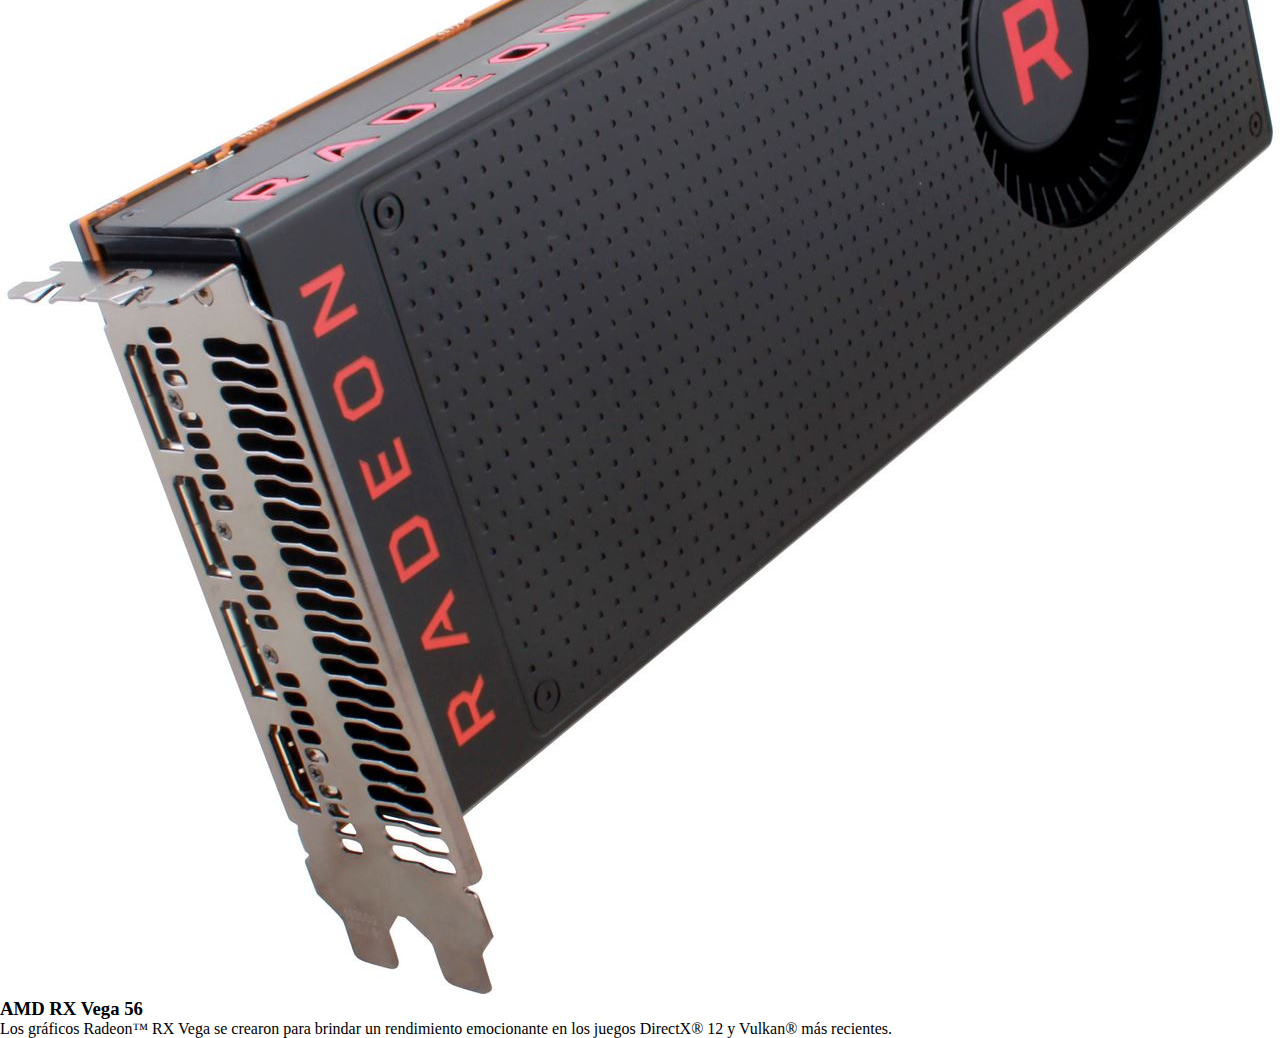
==== commit 318be4b1: "Mejoras de aspecto y agregaciones de imagenes" ====
--- a/Template/Amd.html
+++ b/Template/Amd.html
@@ -8,25 +8,37 @@
     <link rel="stylesheet" href="https://cdn.jsdelivr.net/npm/bootstrap@4.6.0/dist/css/bootstrap.min.css" integrity="sha384-B0vP5xmATw1+K9KRQjQERJvTumQW0nPEzvF6L/Z6nronJ3oUOFUFpCjEUQouq2+l" crossorigin="anonymous">
     <link rel="stylesheet" href="/css/Amd.css">
 </head>
-<body>
+<body id="Body">
     <header id="header">
-        <div id="navegador">
-            <ul>
-            <li><a href="/index.html">Home</a></li>
-            <li><a href="/Template/Nvidea.html">NVIDIA</a></li>
-            <li><a href="Amd.html">AMD</a></li>
-            <li><a href="/Template/Ensamblaje.html">Ensamblaje</a></li>
-            </ul>
-            </div>
+      <div id="navbar">
+        <ul>
+          <li>
+            <a href="/">Diseñadores de GPU</a>
+          </li>
+    
+          <li>
+            <a href="/Template/Nvidea.html">Nvidia</a>
+          </li>
+    
+          <li>
+            <a href="Amd.html">Amd</a>
+          </li>
+    
+          <li>
+            <a href="/Template/Ensamblaje.html">Ensambladores</a>
+          </li>
+    
+        </ul> 
+      </div>
     </header>
-    <main>
+    <main id="main">
         <div class="album py-5 bg-light">
             <div class="container">
         
               <div class="row">
                 <div class="col-md-4">
                   <div class="card mb-4 shadow-sm">
-                    <img src="/Recurso/img/AMD/amd radeon 6600XT.webp" alt="AMD Radeon RX 6600 XT">
+                    <img src="/Recurso/img/AMD/Grafica/amd radeon 6600XT.webp" alt="AMD Radeon RX 6600 XT">
         
                     <div class="card-body">
                       <h3>AMD Radeon RX 6600 XT</h3>
@@ -38,7 +50,7 @@
                 </div>
                 <div class="col-md-4">
                   <div class="card mb-4 shadow-sm">
-                    <img src="/Recurso/img/AMD/RX 6900 XT.jpg" alt="RX 6900 XT">
+                    <img src="/Recurso/img/AMD/Grafica/RX 6900 XT.jpg" alt="RX 6900 XT">
         
                     <div class="card-body"><h3>AMD RX 6900 XT</h3>
                       <p class="card-text">potenciada con la arquitectura AMD RDNA™ 2 y equipada con 80 potentes unidades de procesamiento mejoradas, 128MB de la flamante tecnología AMD Infinity Cache y 16GB de memoria GDDR6 dedicada, está diseñada para alcanzar velocidades de cuadros ultraaltas y jugar en 4K con una calidad deslumbrante.</p>
@@ -49,7 +61,7 @@
                 </div>
                 <div class="col-md-4">
                   <div class="card mb-4 shadow-sm">
-                    <img src="/Recurso/img/AMD/RX 6800 XT.jpg" alt="RX 6800 XT">
+                    <img src="/Recurso/img/AMD/Grafica/RX 6800 XT.jpg" alt="RX 6800 XT">
 
                     <div class="card-body"><h3>AMD RX 6800 XT</h3>
                       <p class="card-text">potenciada con la arquitectura AMD RDNA™ 2 y equipada con 72 potentes unidades de procesamiento mejoradas, 128MB de la flamante tecnología AMD Infinity Cache y 16GB de memoria GDDR6 dedicada, está diseñada para alcanzar velocidades de cuadros ultraaltas y jugar en 4K con una calidad deslumbrante.</p>
@@ -61,7 +73,7 @@
         
                 <div class="col-md-4">
                   <div class="card mb-4 shadow-sm">
-                    <img src="/Recurso/img/AMD/amd radeon 6800.webp" alt="RX 6800">
+                    <img src="/Recurso/img/AMD/Grafica/amd radeon 6800.webp" alt="RX 6800">
         
                     <div class="card-body"><h3>AMD RX 6800</h3>
                       <p class="card-text">potenciada con la arquitectura AMD RDNA™ 2 y equipada con 60 potentes unidades de procesamiento mejoradas, 128MB de la flamante tecnología AMD Infinity Cache y hasta 16GB de memoria GDDR6 dedicada, está diseñada para alcanzar velocidades de cuadros ultraaltas y jugar en 4K con una calidad deslumbrante.</p>
@@ -72,7 +84,7 @@
                 </div>
                 <div class="col-md-4">
                   <div class="card mb-4 shadow-sm">
-                    <img src="/Recurso/img/AMD/AMD Radeon VII.jpg" alt="AMD Radeon VII">
+                    <img src="/Recurso/img/AMD/Grafica/AMD Radeon VII.jpg" alt="AMD Radeon VII">
         
                     <div class="card-body"><h3>AMD Radeon VII</h3>
                       <p class="card-text">AMD Radeon VII es su proceso de fabricación de 7 nm, que se usa por primera vez en una tarjeta gráfica para el mercado de consumo</p>
@@ -83,7 +95,7 @@
                 </div>
                 <div class="col-md-4">
                   <div class="card mb-4 shadow-sm">
-                    <img src="/Recurso/img/AMD/RX 5700 XT.webp" alt="RX 5700 XT">
+                    <img src="/Recurso/img/AMD/Grafica/RX 5700 XT.webp" alt="RX 5700 XT">
         
                     <div class="card-body">
                       <h3>AMD RX 5700 XT</h3>
@@ -96,7 +108,7 @@
         
                 <div class="col-md-4">
                   <div class="card mb-4 shadow-sm">
-                    <img src="/Recurso/img/AMD/rx 5600 xt.webp" alt="RX 5600 XT">
+                    <img src="/Recurso/img/AMD/Grafica/rx 5600 xt.webp" alt="RX 5600 XT">
         
                     <div class="card-body">
                       <h3>AMD RX 5600 XT</h3>
@@ -109,7 +121,7 @@
                 </div>
                 <div class="col-md-4">
                   <div class="card mb-4 shadow-sm">
-                    <img src="/Recurso/img/AMD/Vega64.jpg" alt="Vega64">
+                    <img src="/Recurso/img/AMD/Grafica/Vega64.jpg" alt="Vega64">
         
                     <div class="card-body"><h3>AMD RX Vega 64</h3>
                       <p class="card-text">Radeon RX Vega 64 es la gráfica con la que buscan plantar cara a la GTX 1080 Ti de Nvidia. Esta Radeon RX Vega 64 estará disponible en dos versión, donde la diferencia principal será el sistema de enfriamiento, lo que afectará de forma directa el rendimiento, potencia, consumo energético y por supuesto, el precio.</p>
@@ -120,7 +132,7 @@
                 </div>
                 <div class="col-md-4">
                   <div class="card mb-4 shadow-sm">
-                    <img src="/Recurso/img/AMD/Vega56.jpg" alt="Vega56">
+                    <img src="/Recurso/img/AMD/Grafica/Vega56.jpg" alt="Vega56">
         
                     <div class="card-body">
                       <h3>AMD RX Vega 56</h3>
--- a/css/Amd.css
+++ b/css/Amd.css
@@ -1,35 +1,54 @@
 *{
     padding: 0%;
     margin: 0%;
-    background: fff;
 }
-#navegador ul{
-    list-style-type: none;
-    text-align: center;
+:root {
+   --blue: #6257ff;
  }
- #navegador li{
-    display: inline;
-    text-align: center;
-    margin: 0 10px 0 0;
- }
- #navegador li a {
-    padding: 2px 7px 2px 7px;
-    color: #666;
-    background-color: #eeeeee;
-    border: 1px solid #ccc;
-    text-decoration: none;
- }
- #navegador li a:hover{
-    background-color: #333333;
-    color: #ffffff;
- }
- table, th, td {
-    border: 2px solid black;
-  }
-  table{
-      width: 50vw;
-      text-align:center
-  }
-  li {
-    list-style-type: none;
-  }+ #navbar {
+   width: 100vw;
+   font-weight: bold;
+   background-color: #192024;
+   }
+   ul {
+     margin: 0;
+     list-style-type: none;
+     display: flex;
+     justify-content: flex-end;
+     align-items: center;
+     padding: 1em 0;
+   }
+     li first-child {
+       margin-right: auto;
+       margin-left: 3em;
+     }
+ 
+     li a {
+       color: white;
+       text-decoration: none;
+       padding-right: 5em;
+       position: relative;
+         transition: all ease-in-out 550ms;
+     }
+ 
+     li a::after {
+       content: "";
+       position: absolute;
+       display: block;
+       height: 0.4em;
+       width: 0%;
+       background-color: var(--blue);
+       bottom: -1em;
+       transition: all ease-in-out 250ms;
+     }
+ 
+     li a:hover::after {
+       width:60%;
+     }
+     
+     li a:hover{
+       color:var(--blue);
+     }
+   
+
+  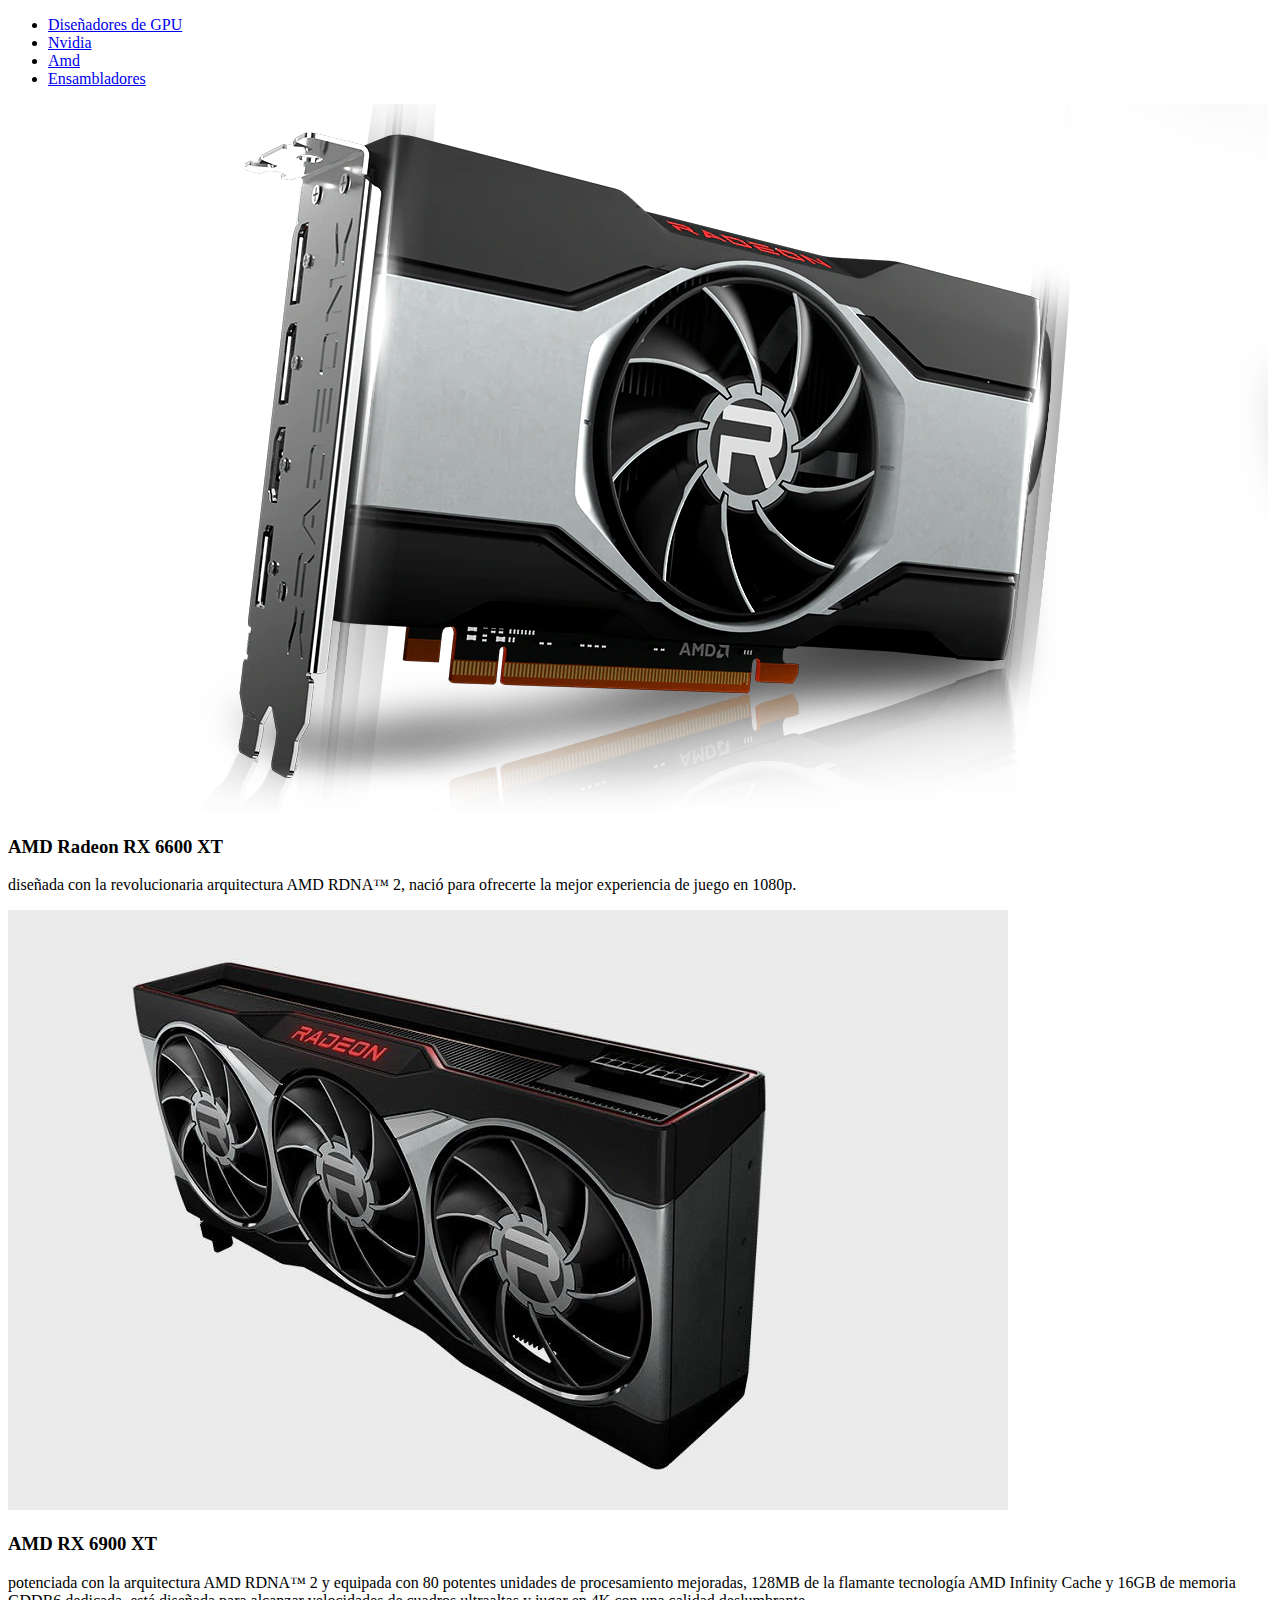
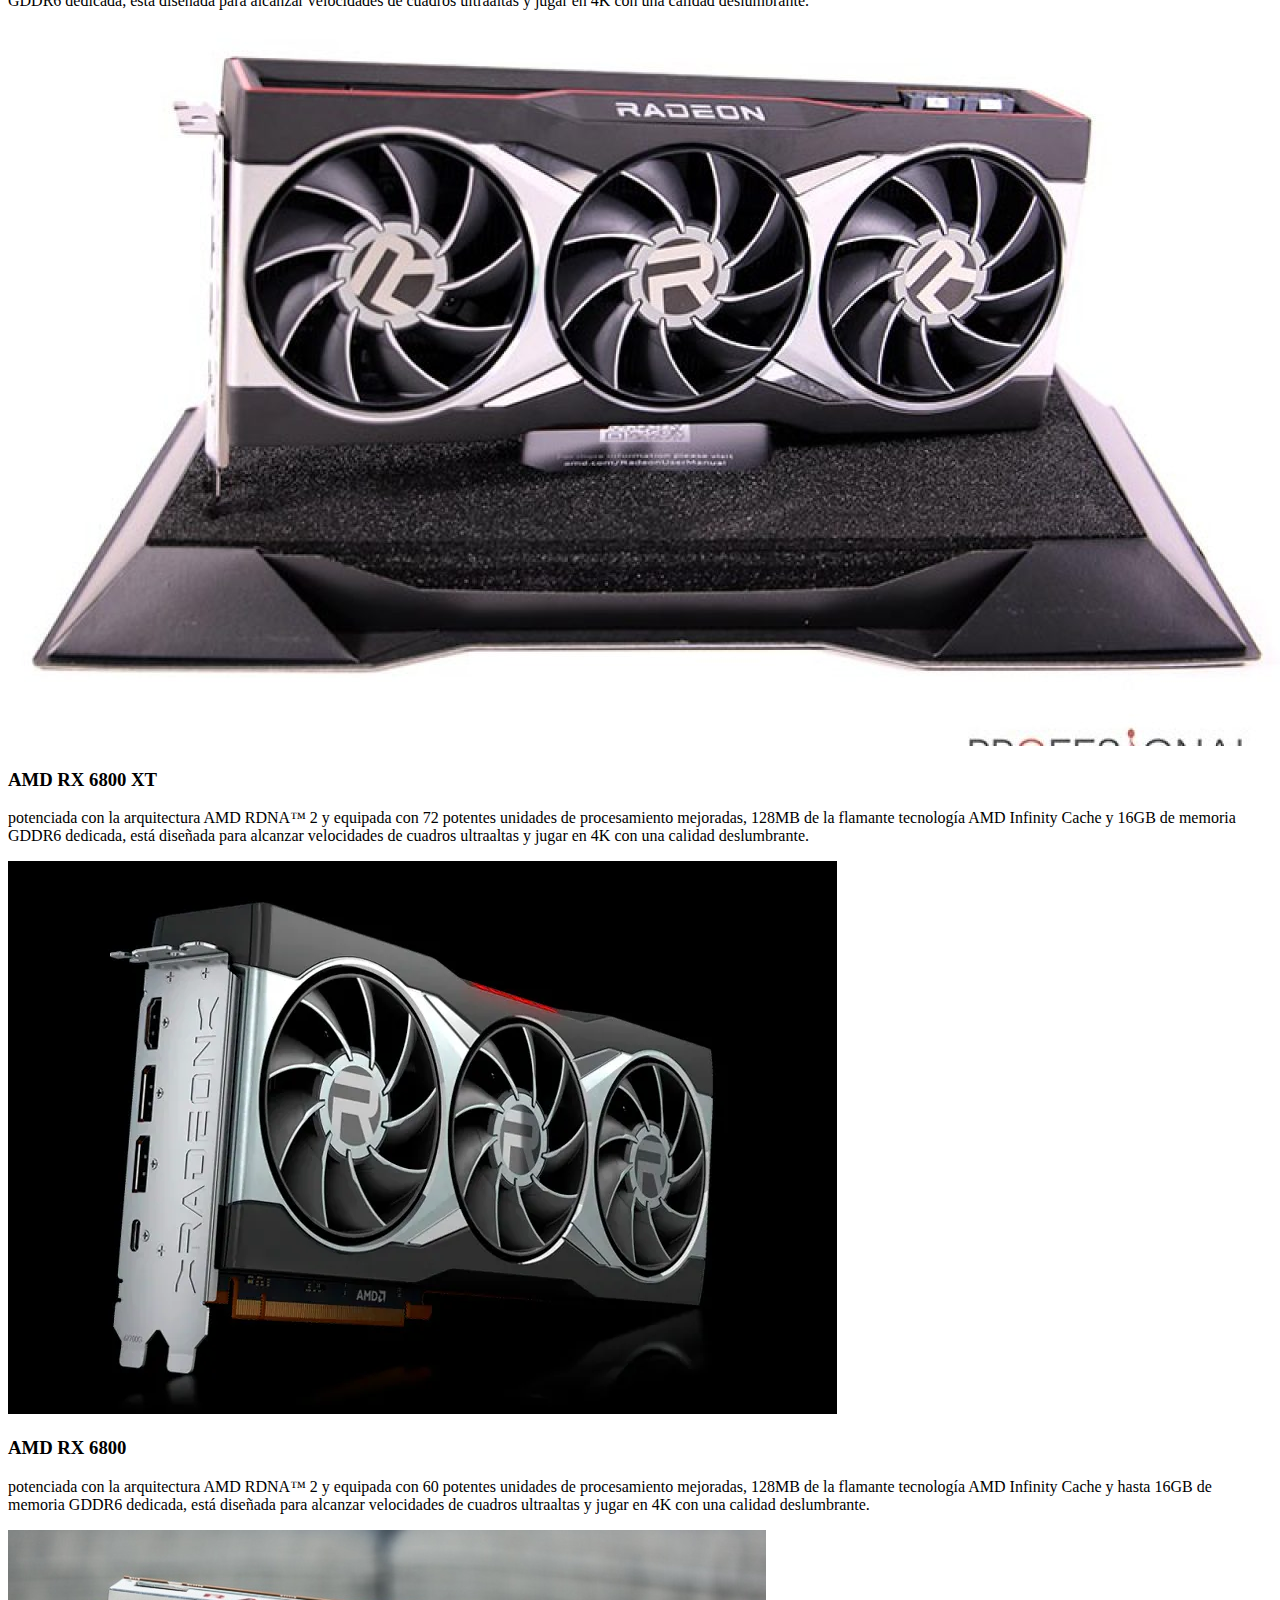
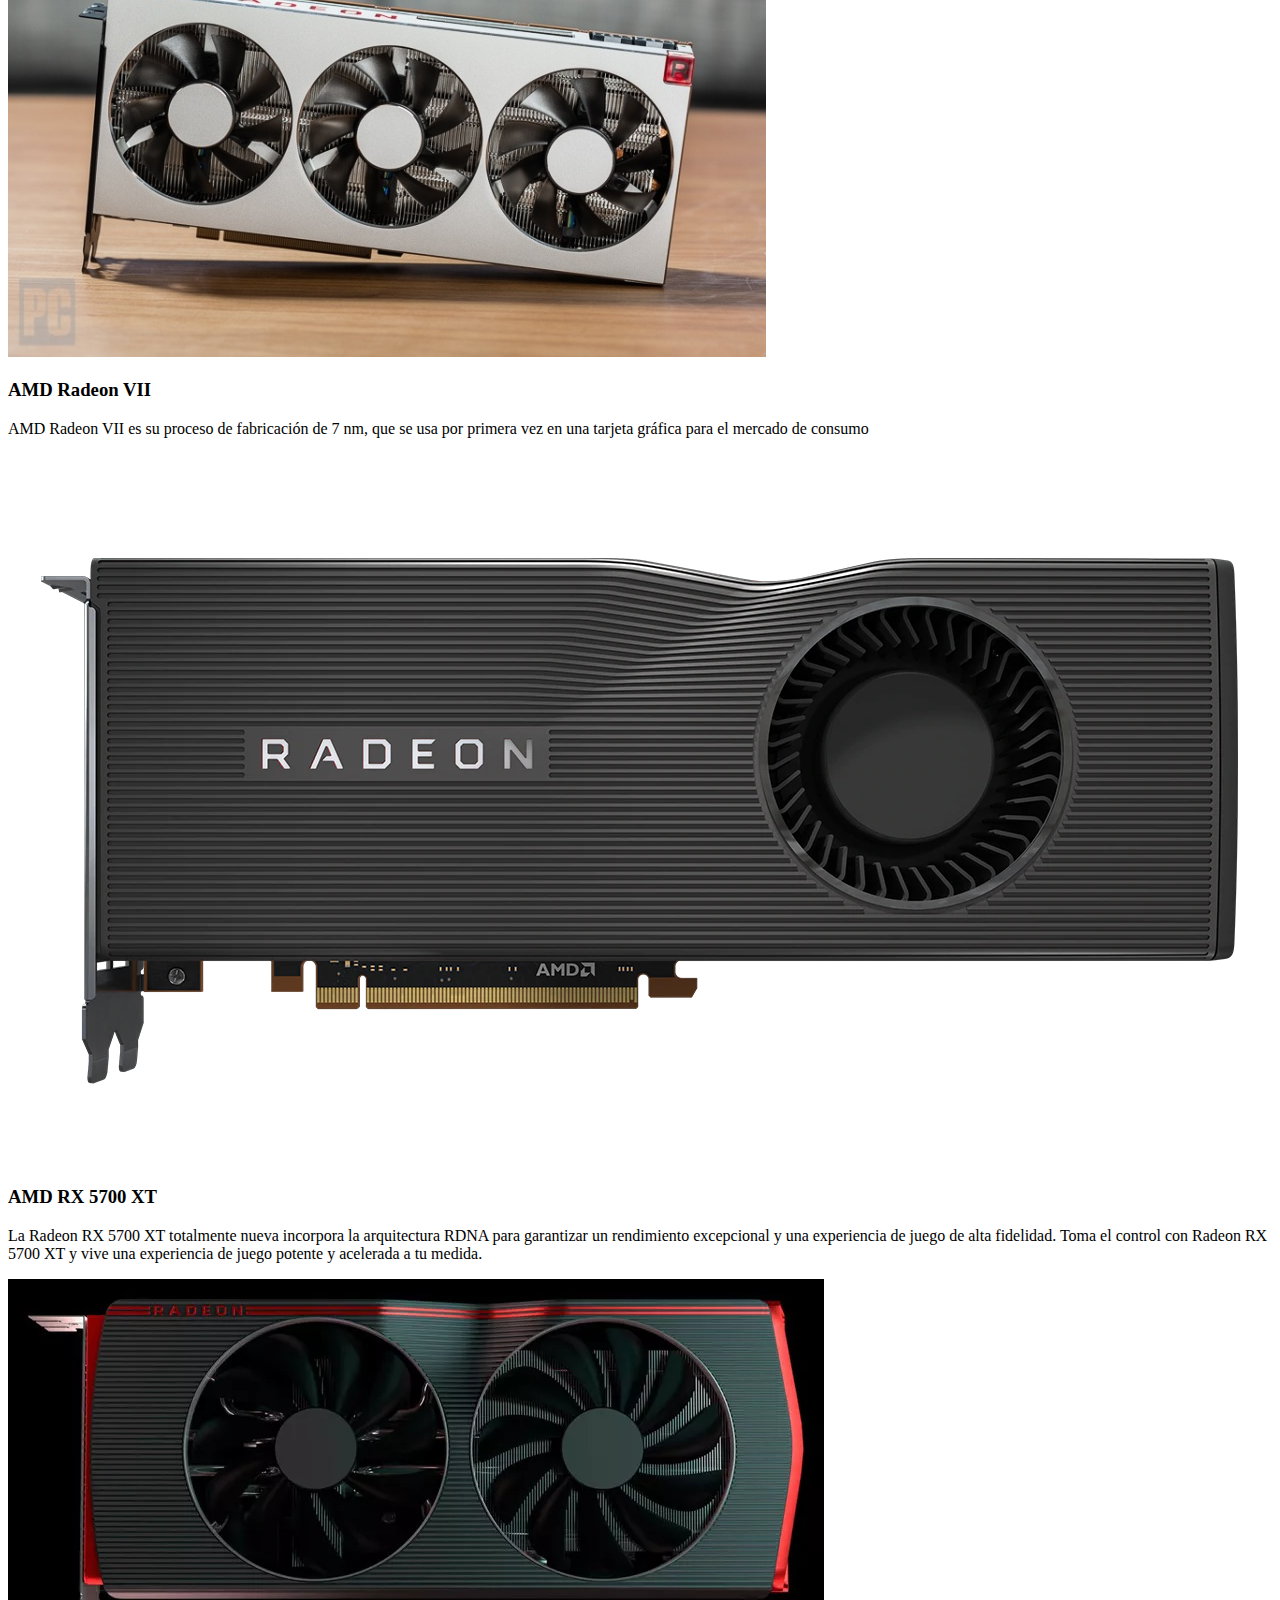
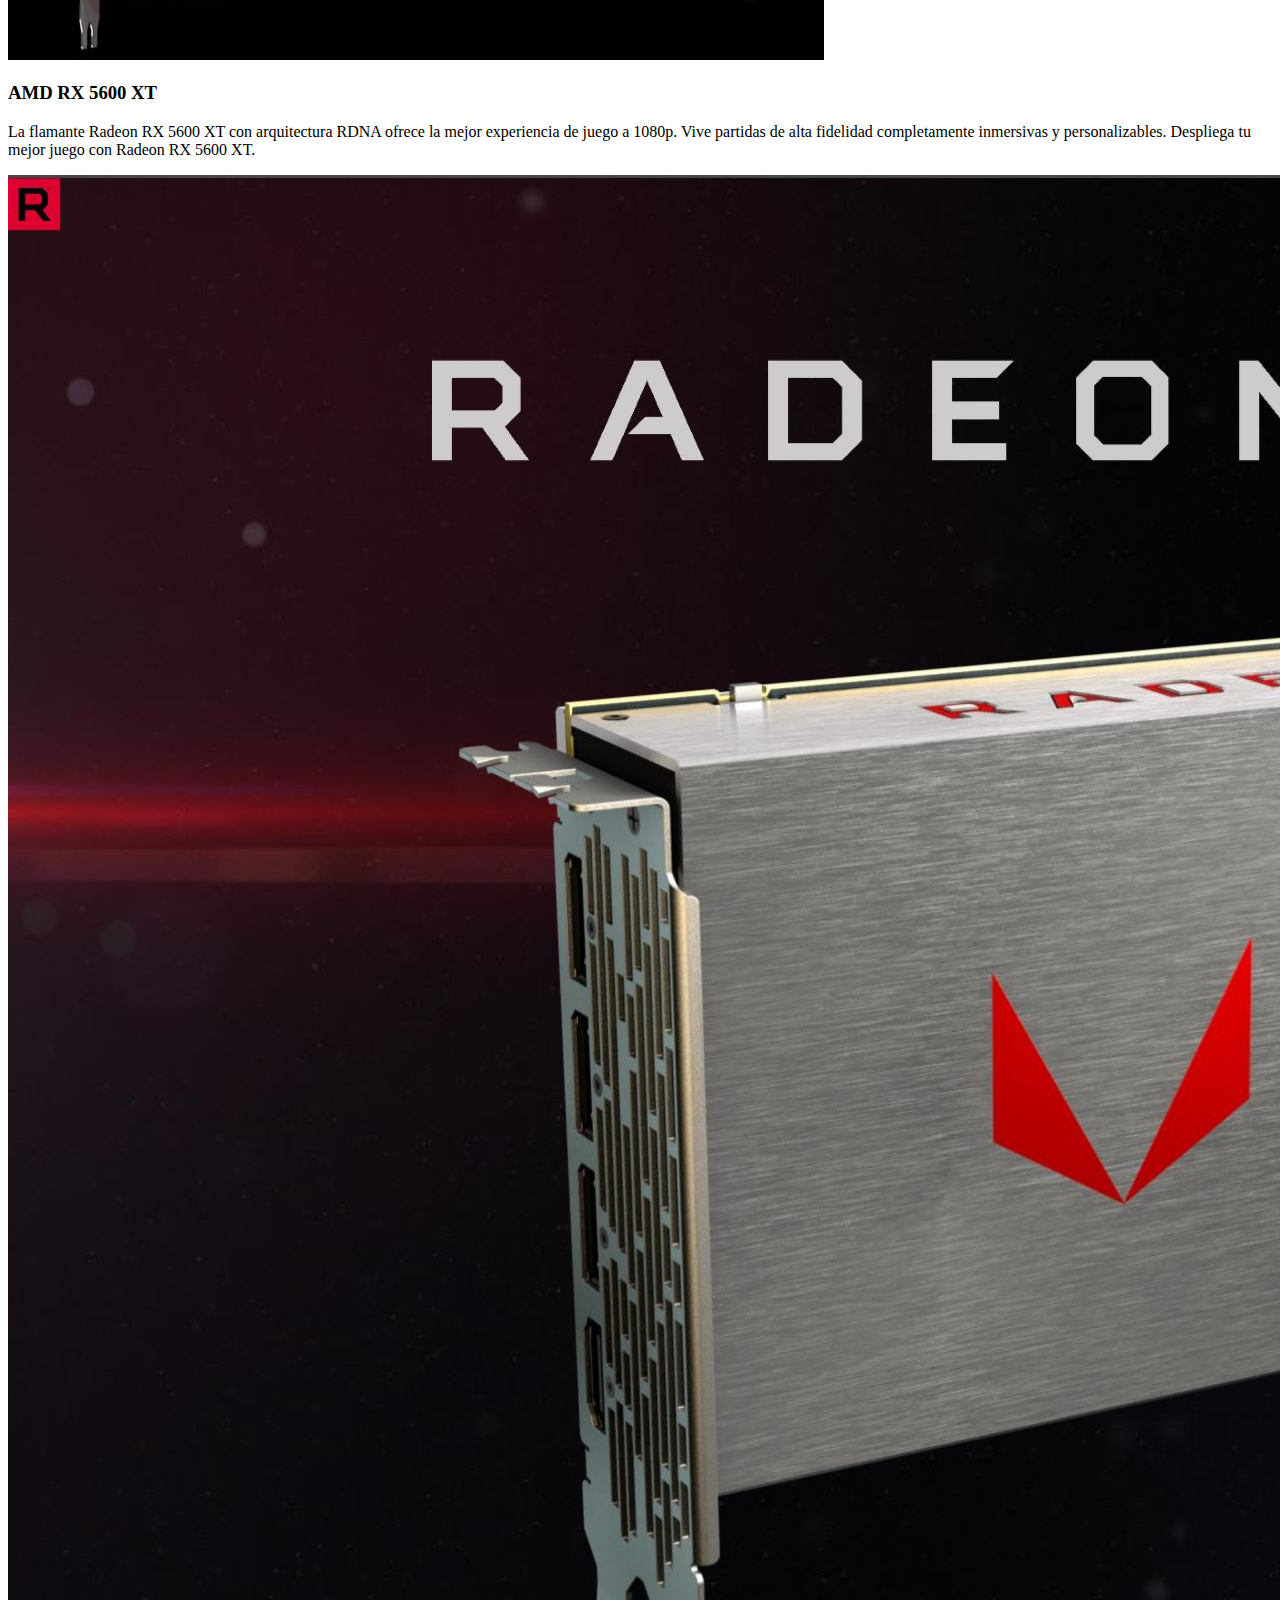
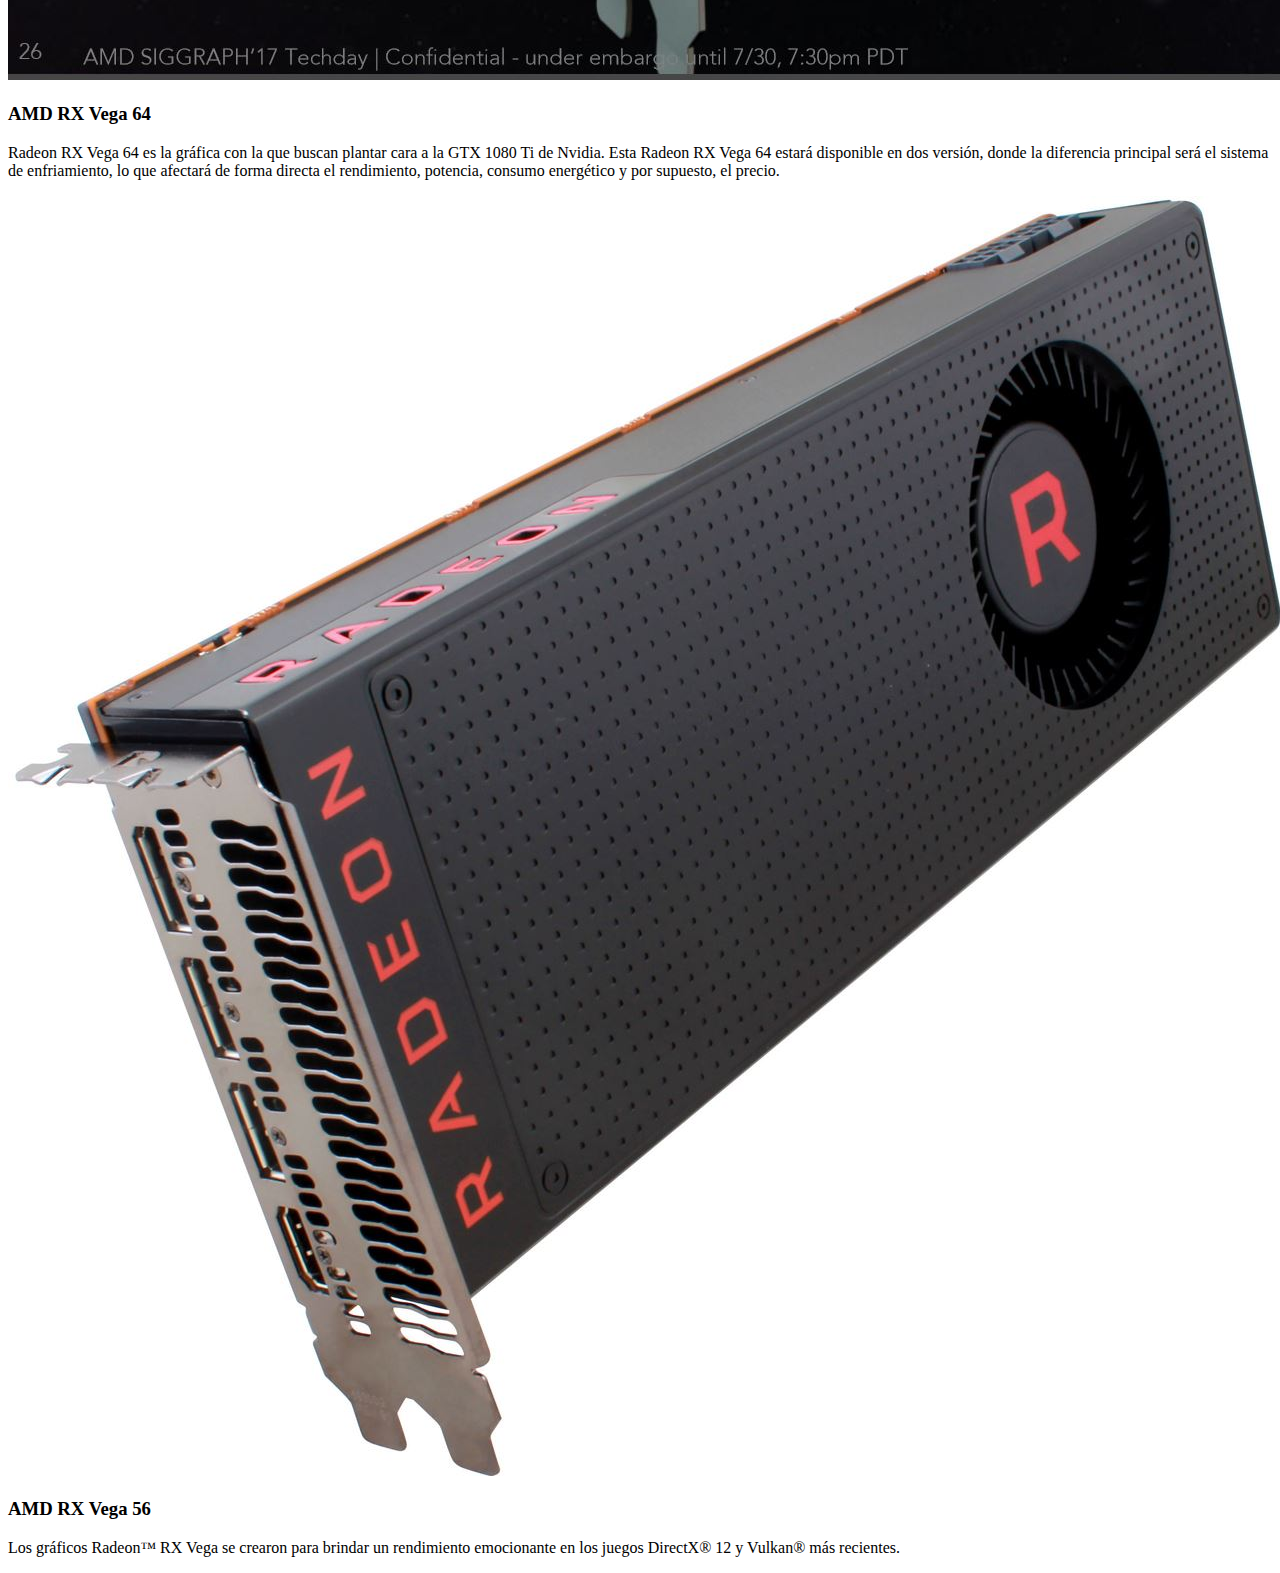
==== commit f9d2549a: "Correciones de rutas de sitios o imagenes" ====
--- a/Template/Amd.html
+++ b/Template/Amd.html
@@ -6,18 +6,18 @@
     <meta name="viewport" content="width=device-width, initial-scale=1.0">
     <title>AMD</title>
     <link rel="stylesheet" href="https://cdn.jsdelivr.net/npm/bootstrap@4.6.0/dist/css/bootstrap.min.css" integrity="sha384-B0vP5xmATw1+K9KRQjQERJvTumQW0nPEzvF6L/Z6nronJ3oUOFUFpCjEUQouq2+l" crossorigin="anonymous">
-    <link rel="stylesheet" href="/css/Amd.css">
+    <link rel="stylesheet" href="css/Amd.css">
 </head>
 <body id="Body">
     <header id="header">
       <div id="navbar">
         <ul>
           <li>
-            <a href="/">Diseñadores de GPU</a>
+            <a href="index.html">Diseñadores de GPU</a>
           </li>
     
           <li>
-            <a href="/Template/Nvidea.html">Nvidia</a>
+            <a href="Nvidea.html">Nvidia</a>
           </li>
     
           <li>
@@ -25,7 +25,7 @@
           </li>
     
           <li>
-            <a href="/Template/Ensamblaje.html">Ensambladores</a>
+            <a href="Ensamblaje.html">Ensambladores</a>
           </li>
     
         </ul> 
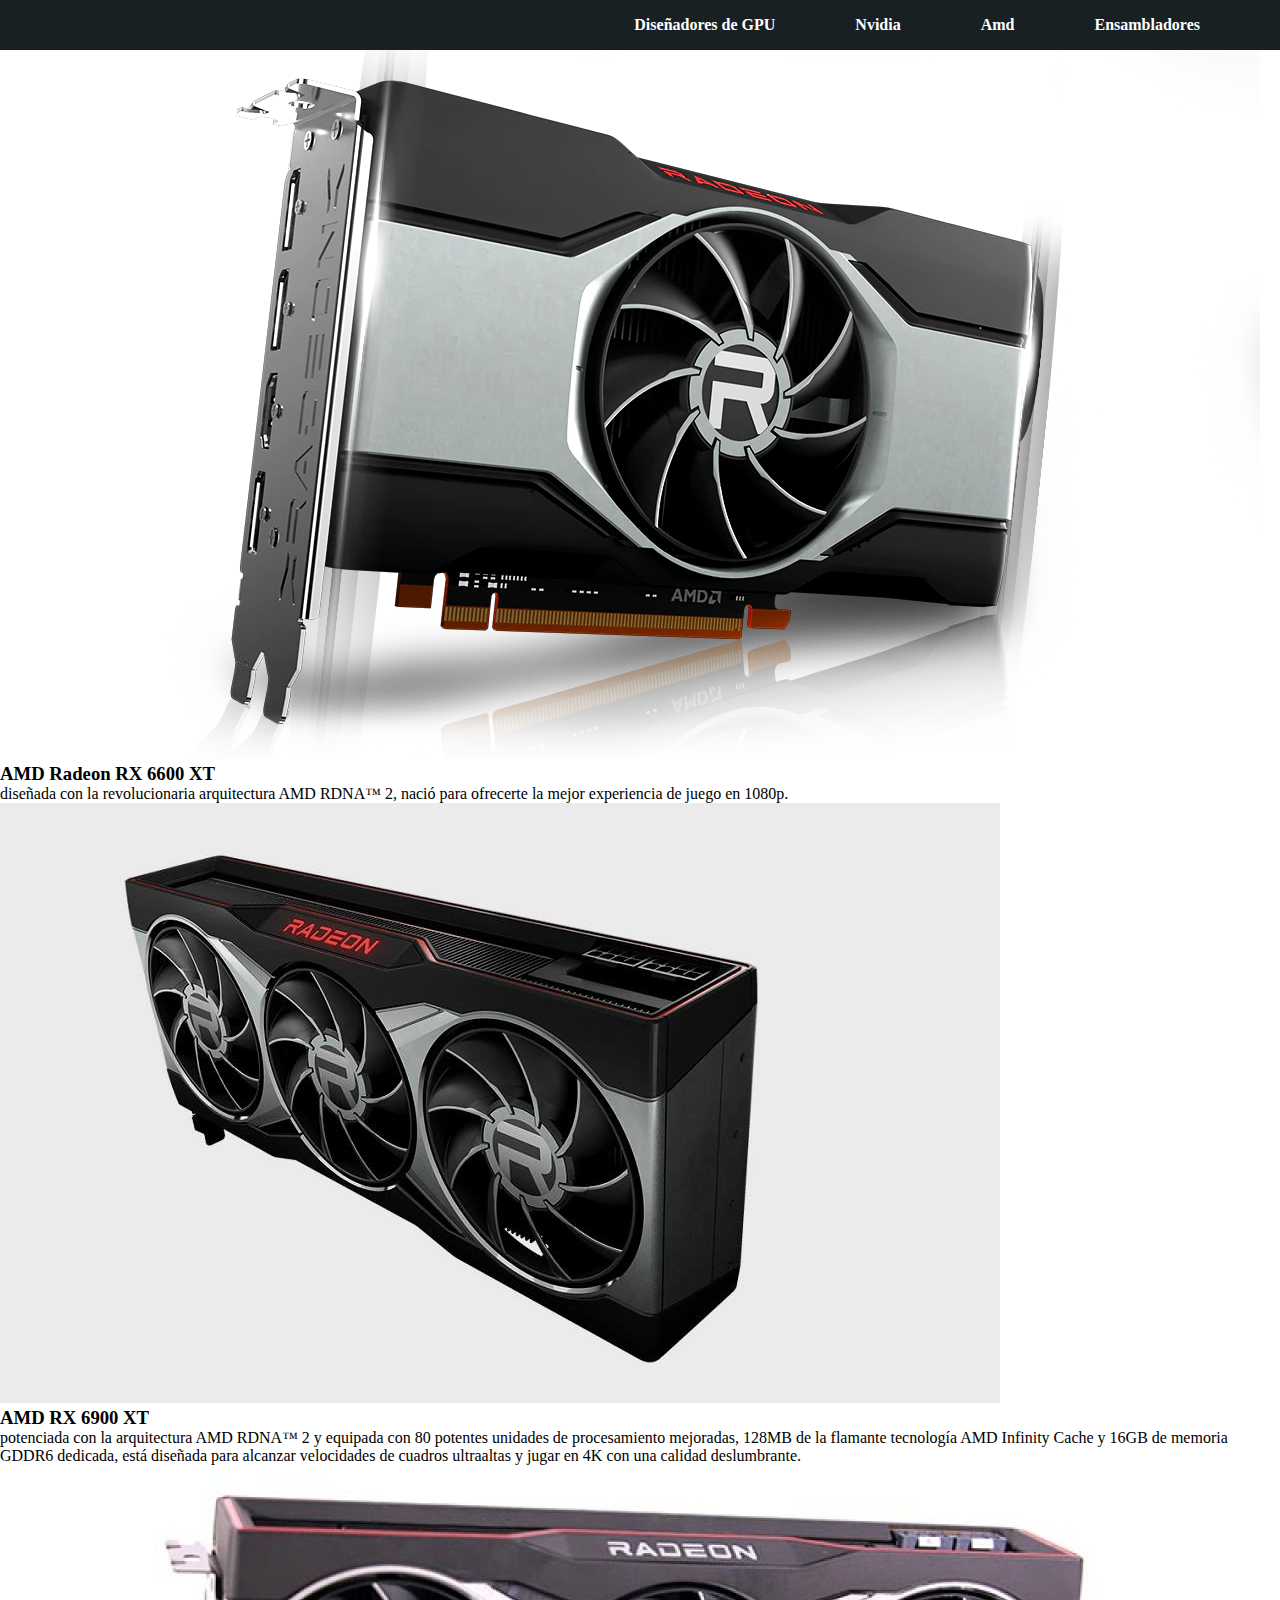
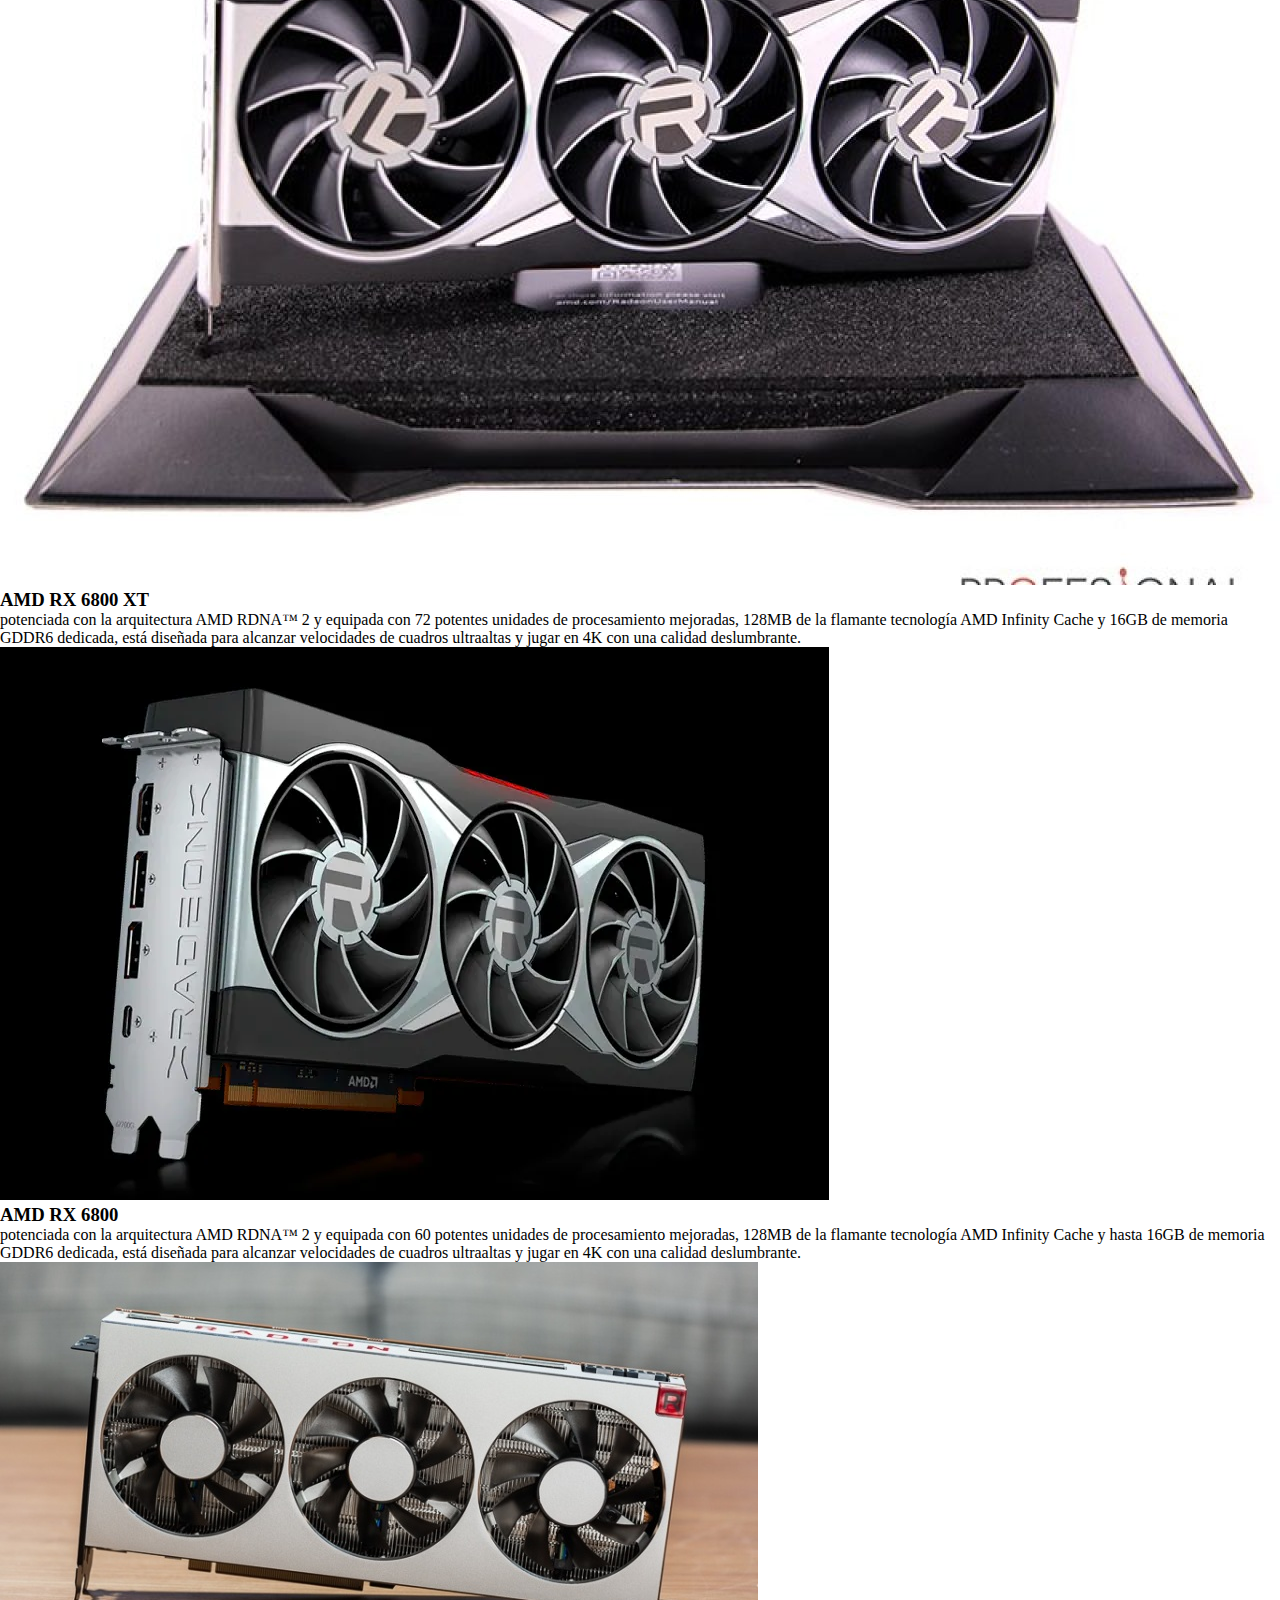
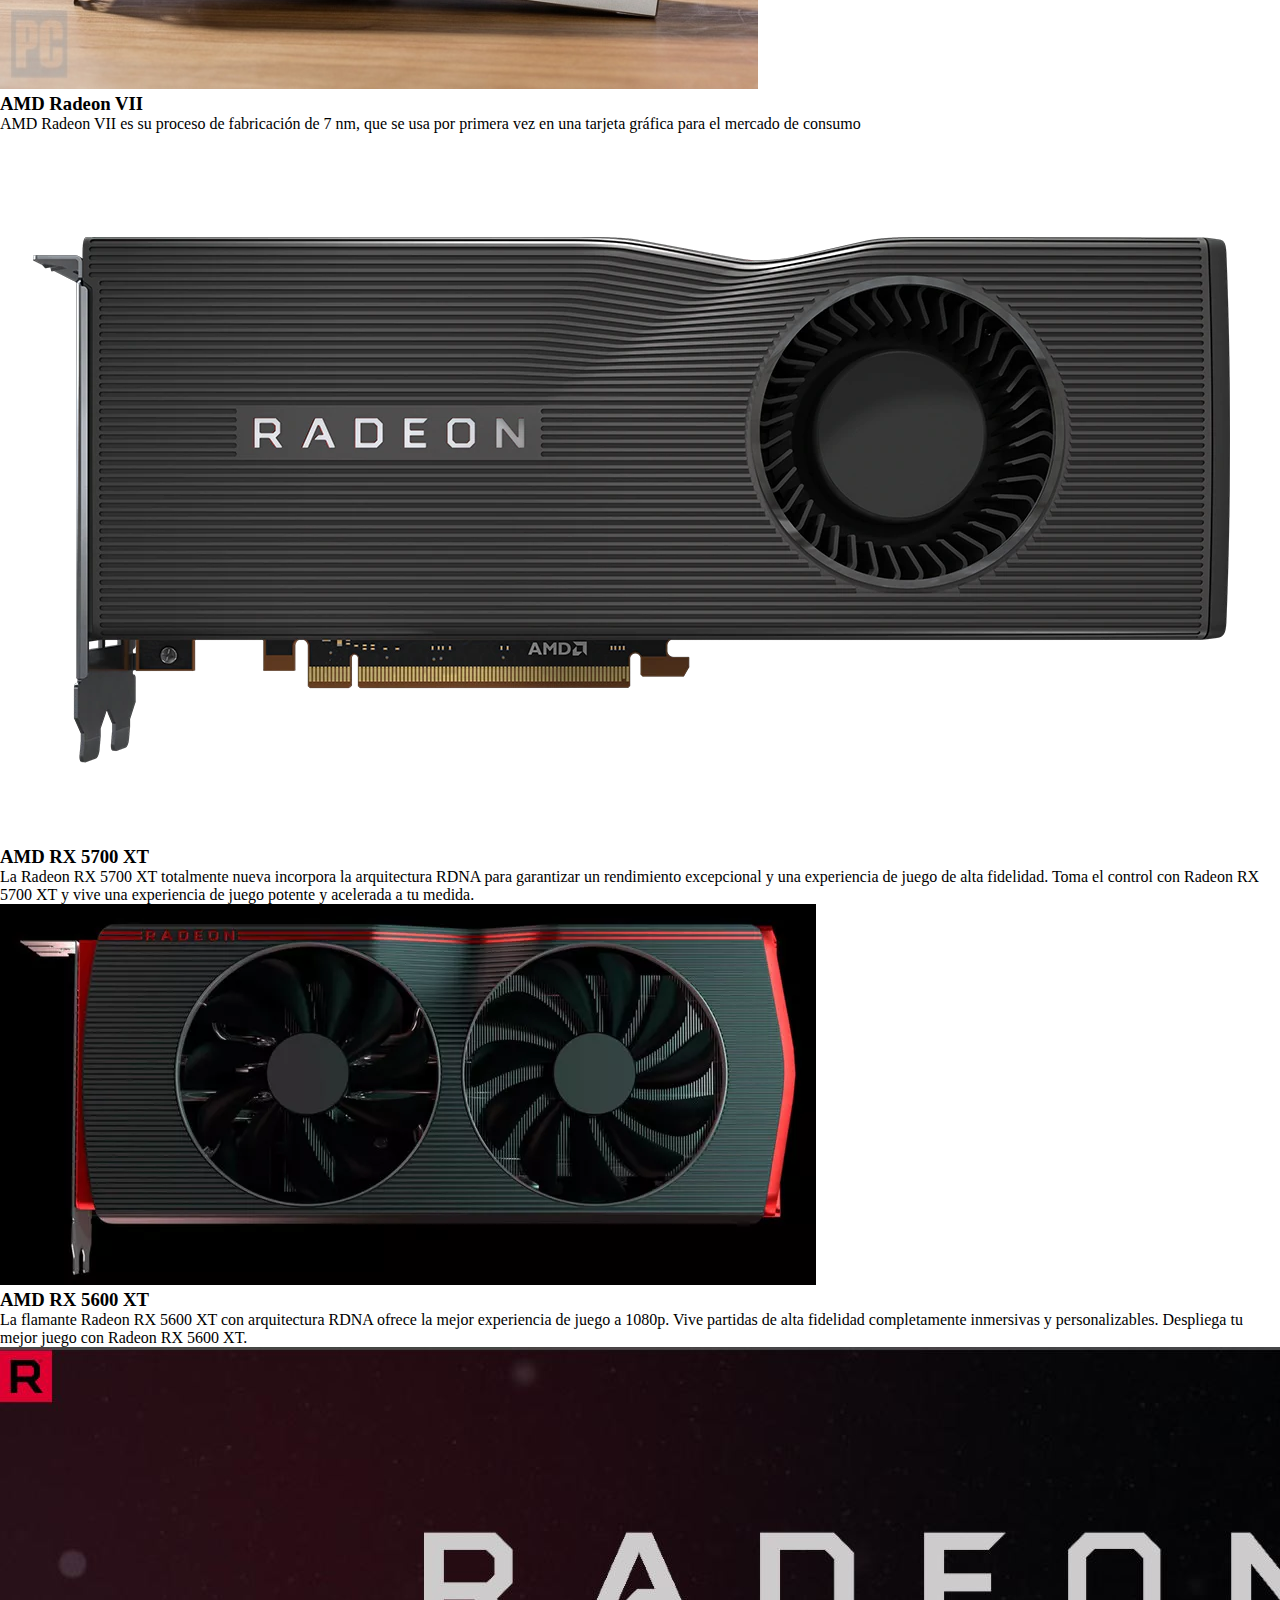
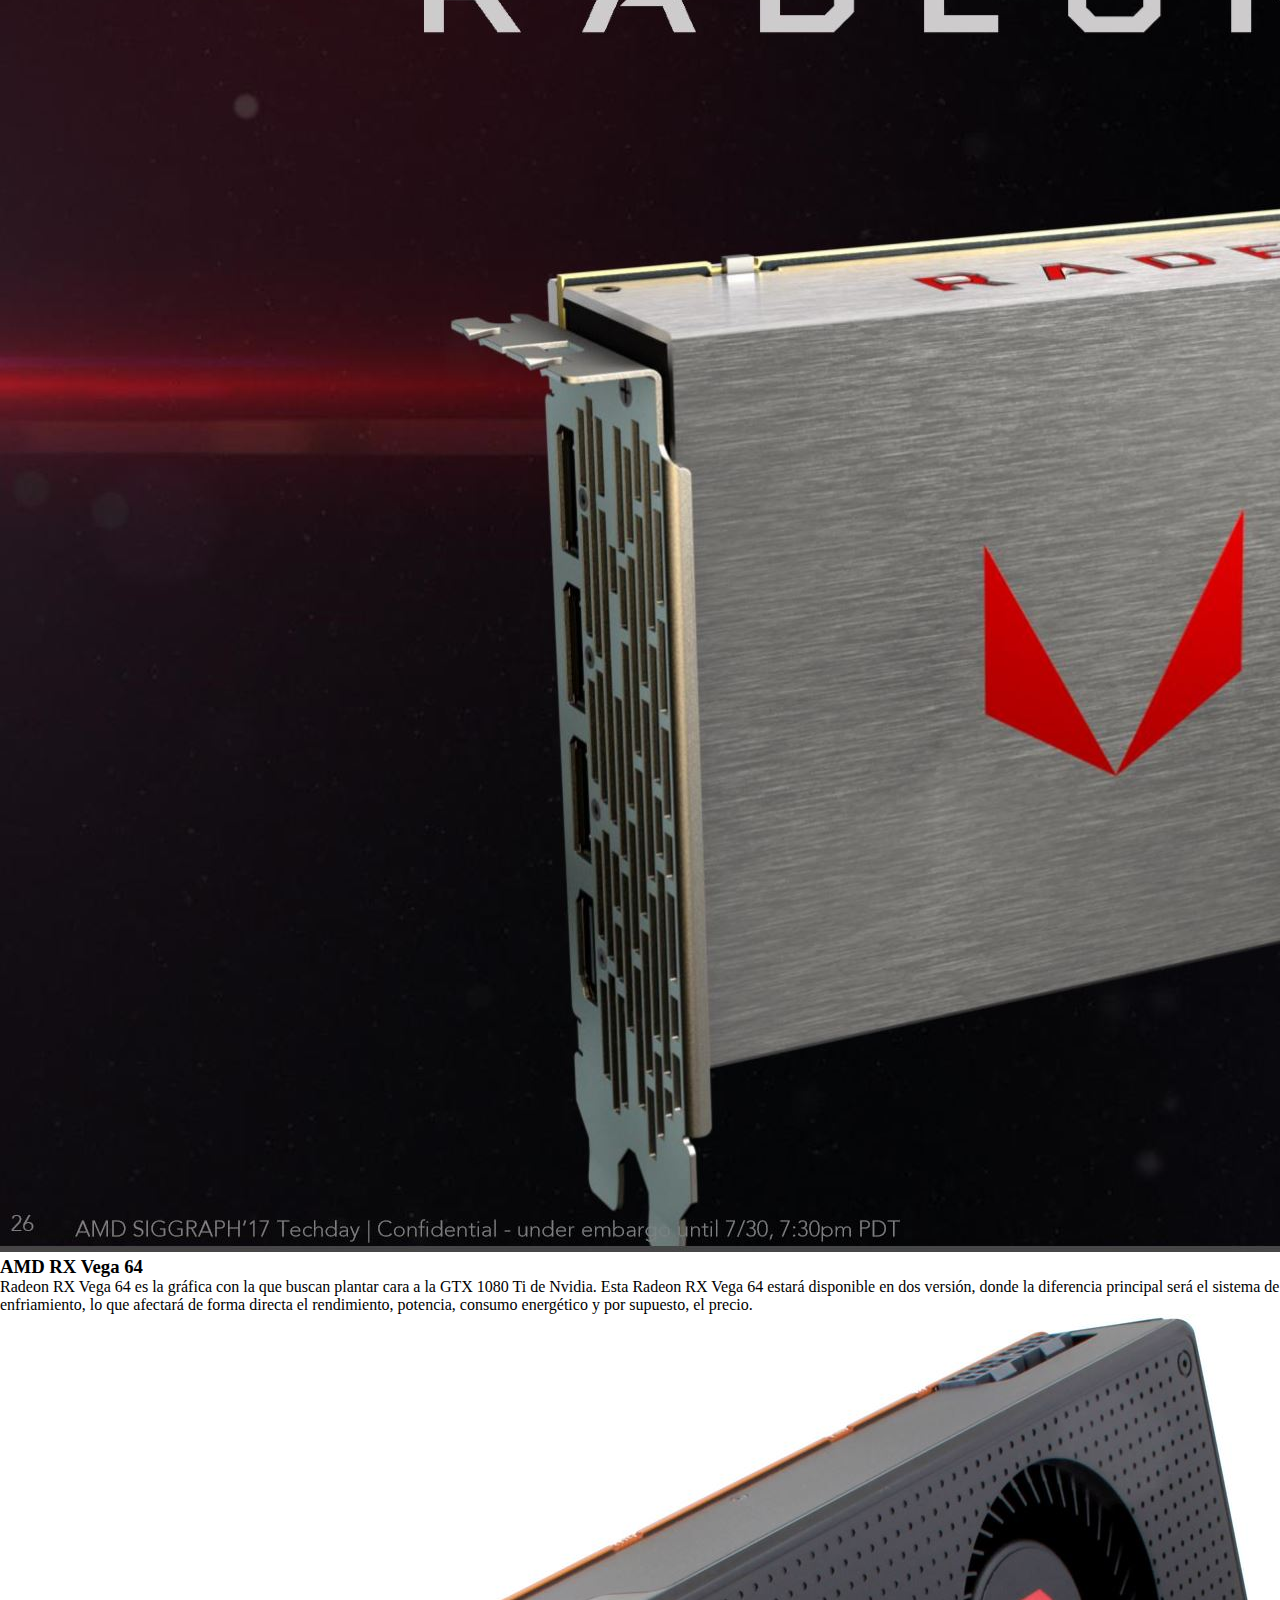
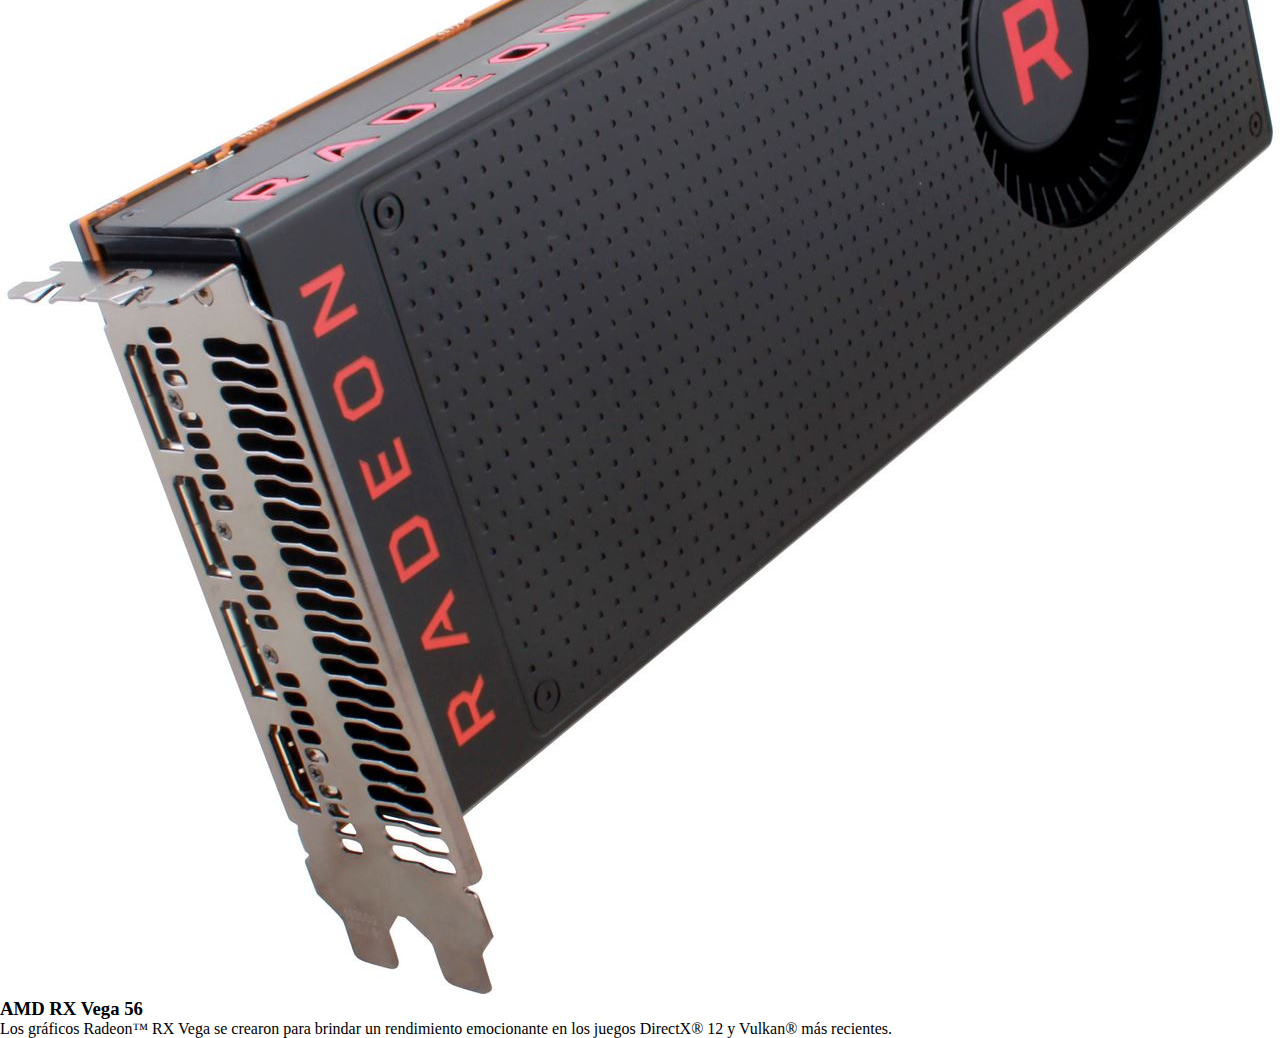
==== commit dcafba43: "Nuevas correciones de rutas de sitios y imagenes" ====
--- a/Template/Amd.html
+++ b/Template/Amd.html
@@ -6,14 +6,14 @@
     <meta name="viewport" content="width=device-width, initial-scale=1.0">
     <title>AMD</title>
     <link rel="stylesheet" href="https://cdn.jsdelivr.net/npm/bootstrap@4.6.0/dist/css/bootstrap.min.css" integrity="sha384-B0vP5xmATw1+K9KRQjQERJvTumQW0nPEzvF6L/Z6nronJ3oUOFUFpCjEUQouq2+l" crossorigin="anonymous">
-    <link rel="stylesheet" href="css/Amd.css">
+    <link rel="stylesheet" href="../css/Amd.css">
 </head>
 <body id="Body">
     <header id="header">
       <div id="navbar">
         <ul>
           <li>
-            <a href="index.html">Diseñadores de GPU</a>
+            <a href="../index.html">Diseñadores de GPU</a>
           </li>
     
           <li>
@@ -38,7 +38,7 @@
               <div class="row">
                 <div class="col-md-4">
                   <div class="card mb-4 shadow-sm">
-                    <img src="/Recurso/img/AMD/Grafica/amd radeon 6600XT.webp" alt="AMD Radeon RX 6600 XT">
+                    <img src="../Recurso/img/AMD/Grafica/amd radeon 6600XT.webp" alt="AMD Radeon RX 6600 XT">
         
                     <div class="card-body">
                       <h3>AMD Radeon RX 6600 XT</h3>
@@ -50,7 +50,7 @@
                 </div>
                 <div class="col-md-4">
                   <div class="card mb-4 shadow-sm">
-                    <img src="/Recurso/img/AMD/Grafica/RX 6900 XT.jpg" alt="RX 6900 XT">
+                    <img src="../Recurso/img/AMD/Grafica/RX 6900 XT.jpg" alt="RX 6900 XT">
         
                     <div class="card-body"><h3>AMD RX 6900 XT</h3>
                       <p class="card-text">potenciada con la arquitectura AMD RDNA™ 2 y equipada con 80 potentes unidades de procesamiento mejoradas, 128MB de la flamante tecnología AMD Infinity Cache y 16GB de memoria GDDR6 dedicada, está diseñada para alcanzar velocidades de cuadros ultraaltas y jugar en 4K con una calidad deslumbrante.</p>
@@ -61,7 +61,7 @@
                 </div>
                 <div class="col-md-4">
                   <div class="card mb-4 shadow-sm">
-                    <img src="/Recurso/img/AMD/Grafica/RX 6800 XT.jpg" alt="RX 6800 XT">
+                    <img src="../Recurso/img/AMD/Grafica/RX 6800 XT.jpg" alt="RX 6800 XT">
 
                     <div class="card-body"><h3>AMD RX 6800 XT</h3>
                       <p class="card-text">potenciada con la arquitectura AMD RDNA™ 2 y equipada con 72 potentes unidades de procesamiento mejoradas, 128MB de la flamante tecnología AMD Infinity Cache y 16GB de memoria GDDR6 dedicada, está diseñada para alcanzar velocidades de cuadros ultraaltas y jugar en 4K con una calidad deslumbrante.</p>
@@ -73,7 +73,7 @@
         
                 <div class="col-md-4">
                   <div class="card mb-4 shadow-sm">
-                    <img src="/Recurso/img/AMD/Grafica/amd radeon 6800.webp" alt="RX 6800">
+                    <img src="../Recurso/img/AMD/Grafica/amd radeon 6800.webp" alt="RX 6800">
         
                     <div class="card-body"><h3>AMD RX 6800</h3>
                       <p class="card-text">potenciada con la arquitectura AMD RDNA™ 2 y equipada con 60 potentes unidades de procesamiento mejoradas, 128MB de la flamante tecnología AMD Infinity Cache y hasta 16GB de memoria GDDR6 dedicada, está diseñada para alcanzar velocidades de cuadros ultraaltas y jugar en 4K con una calidad deslumbrante.</p>
@@ -84,7 +84,7 @@
                 </div>
                 <div class="col-md-4">
                   <div class="card mb-4 shadow-sm">
-                    <img src="/Recurso/img/AMD/Grafica/AMD Radeon VII.jpg" alt="AMD Radeon VII">
+                    <img src="../Recurso/img/AMD/Grafica/AMD Radeon VII.jpg" alt="AMD Radeon VII">
         
                     <div class="card-body"><h3>AMD Radeon VII</h3>
                       <p class="card-text">AMD Radeon VII es su proceso de fabricación de 7 nm, que se usa por primera vez en una tarjeta gráfica para el mercado de consumo</p>
@@ -95,7 +95,7 @@
                 </div>
                 <div class="col-md-4">
                   <div class="card mb-4 shadow-sm">
-                    <img src="/Recurso/img/AMD/Grafica/RX 5700 XT.webp" alt="RX 5700 XT">
+                    <img src="../Recurso/img/AMD/Grafica/RX 5700 XT.webp" alt="RX 5700 XT">
         
                     <div class="card-body">
                       <h3>AMD RX 5700 XT</h3>
@@ -108,7 +108,7 @@
         
                 <div class="col-md-4">
                   <div class="card mb-4 shadow-sm">
-                    <img src="/Recurso/img/AMD/Grafica/rx 5600 xt.webp" alt="RX 5600 XT">
+                    <img src="../Recurso/img/AMD/Grafica/rx 5600 xt.webp" alt="RX 5600 XT">
         
                     <div class="card-body">
                       <h3>AMD RX 5600 XT</h3>
@@ -121,7 +121,7 @@
                 </div>
                 <div class="col-md-4">
                   <div class="card mb-4 shadow-sm">
-                    <img src="/Recurso/img/AMD/Grafica/Vega64.jpg" alt="Vega64">
+                    <img src="../Recurso/img/AMD/Grafica/Vega64.jpg" alt="Vega64">
         
                     <div class="card-body"><h3>AMD RX Vega 64</h3>
                       <p class="card-text">Radeon RX Vega 64 es la gráfica con la que buscan plantar cara a la GTX 1080 Ti de Nvidia. Esta Radeon RX Vega 64 estará disponible en dos versión, donde la diferencia principal será el sistema de enfriamiento, lo que afectará de forma directa el rendimiento, potencia, consumo energético y por supuesto, el precio.</p>
@@ -132,7 +132,7 @@
                 </div>
                 <div class="col-md-4">
                   <div class="card mb-4 shadow-sm">
-                    <img src="/Recurso/img/AMD/Grafica/Vega56.jpg" alt="Vega56">
+                    <img src="../Recurso/img/AMD/Grafica/Vega56.jpg" alt="Vega56">
         
                     <div class="card-body">
                       <h3>AMD RX Vega 56</h3>
--- a/css/Amd.css
+++ b/css/Amd.css
@@ -0,0 +1,54 @@
+*{
+    padding: 0%;
+    margin: 0%;
+}
+:root {
+   --blue: #6257ff;
+ }
+ #navbar {
+   width: 100vw;
+   font-weight: bold;
+   background-color: #192024;
+   }
+   ul {
+     margin: 0;
+     list-style-type: none;
+     display: flex;
+     justify-content: flex-end;
+     align-items: center;
+     padding: 1em 0;
+   }
+     li first-child {
+       margin-right: auto;
+       margin-left: 3em;
+     }
+ 
+     li a {
+       color: white;
+       text-decoration: none;
+       padding-right: 5em;
+       position: relative;
+         transition: all ease-in-out 550ms;
+     }
+ 
+     li a::after {
+       content: "";
+       position: absolute;
+       display: block;
+       height: 0.4em;
+       width: 0%;
+       background-color: var(--blue);
+       bottom: -1em;
+       transition: all ease-in-out 250ms;
+     }
+ 
+     li a:hover::after {
+       width:60%;
+     }
+     
+     li a:hover{
+       color:var(--blue);
+     }
+   
+
+  